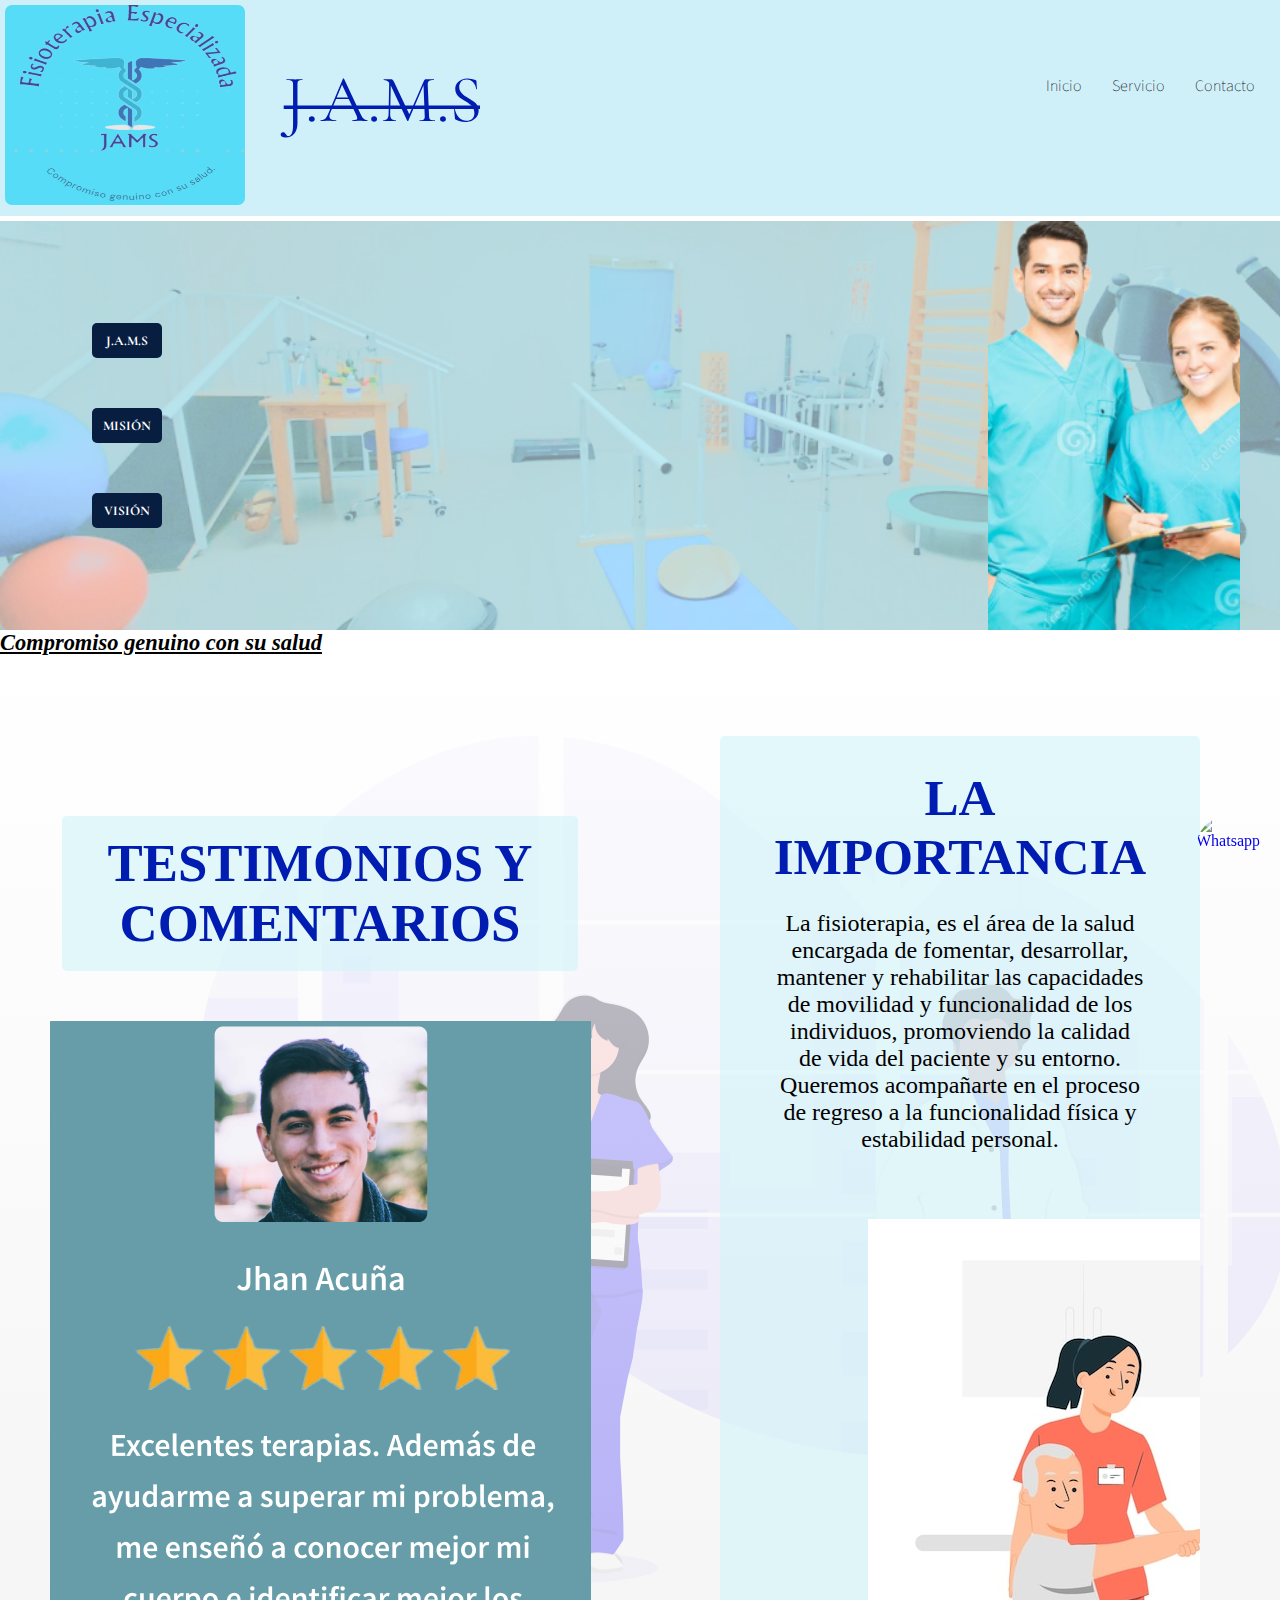
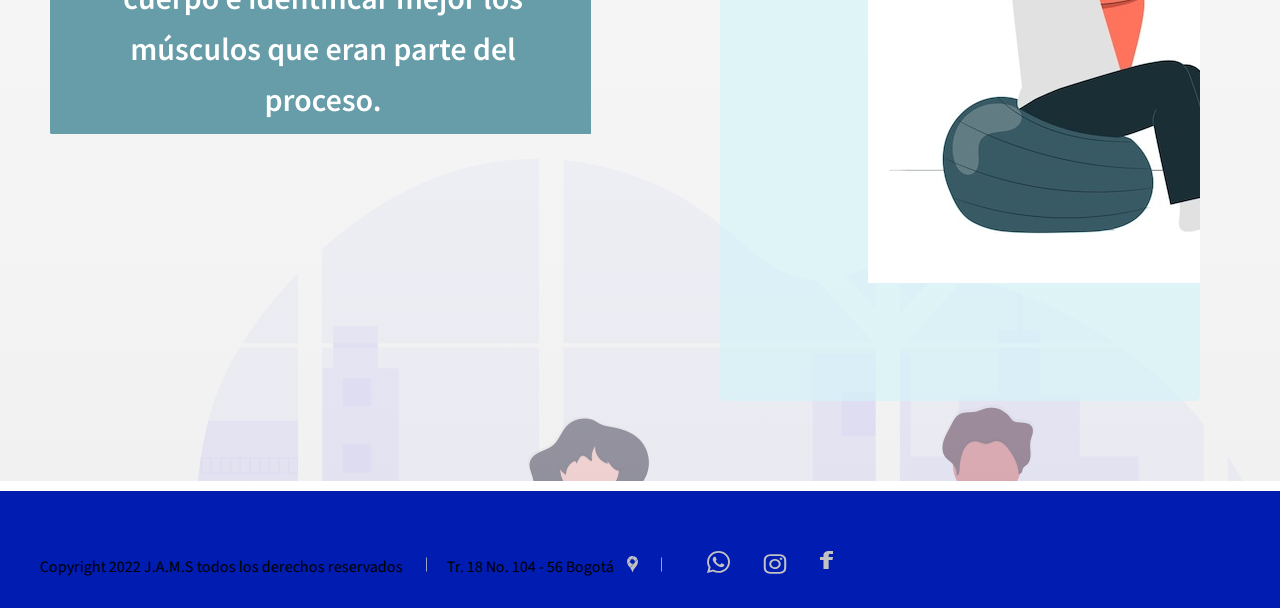
==== grupo7/proyectoG7/index.html @ 1fe8e64b "introduzco codigo de pagina principal" ====
<!DOCTYPE html>
<html lang="es">
<head>
    <meta charset="UTF-8">
    <meta http-equiv="X-UA-Compatible" content="IE=edge">
    <meta name="viewport" content="width=device-width, initial-scale=1.0">
    <title>J.A.M.S - PROYECTO KUEPA</title>
    <link rel="stylesheet" href="styles.css">
    <link rel="shortcut icon" href="./images/FAVICON.png" type="image/x-icon">
    <link href="https://fonts.googleapis.com/css2?family=Source+Sans+Pro:wght@300&display=swap" rel="stylesheet">
    <link rel="preconnect" href="https://fonts.gstatic.com" crossorigin>
    <link href="https://fonts.googleapis.com/css2?family=Cormorant+Garamond&display=swap" rel="stylesheet">
    <script src="https://kit.fontawesome.com/e00f0af480.js" crossorigin="anonymous"></script> <!--LINK DE ICONOS CARRUSEL-->
</head>
<body>
    <header>
        <div class="header__contenido--elementos">
            <a href="./index.html"> <img class="header--imagenLogo" src="./images/logo.png" alt="Logo de FIJAM"></a>
            <img class="header--imageniniciales" src="./images/J.A.M.S.svg" alt="Letras de logo FIJAM">
            <nav class="header__nav--enlaces">
                <a href="./index.html">Inicio</a>
                <a href="./servicios.html">Servicio</a>
                <a href="./contacto.html">Contacto</a>
            </nav>  
        </div>
    </header>
    <main>
        <section class="main__section1--contenedor">
            <div class="main__section1--botones" >
                <input type="submit" value="J.A.M.S" class="main--botones" onclick="mostrarTextofijam()">
                <input type="submit" value="MISIÓN" class="main--botones" onclick="mostrarTextoMision()">
                <input type="submit" value="VISIÓN" class="main--botones" onclick="mostrarTextoVision()">
            </div>
            <div class="main__section1--textos">
                <h2 id="fijam--fijam" style="display:none;">QUIÉNES SOMOS</h2>
                <p id="fijam" style="display:none">
                    Somos una entidad privada, legalmente constituida teniendo como finalidad prestar servicios de fisioterapia especializada. Buscamos con nuestra labor aportar en la recuperación física de nuestros pacientes, ofreciendo servicios profesionales de alta calidad,  garantizando un trato humano, respetando los valores, creencias del paciente y la de sus familiares.
                </p>
                <h2 id="fijam--mision" style="display:none;">MISIÓN</h2>
                <p id="mision" style="display:none">
                    Brindar nuestros servicios  de fisioterapia con excelencia, siendo innovadores y comprometidos. Nuestro equipo de trabajo cuenta con una sólida formación científica, enfocada en la disciplina, la ética y el compromiso  social,  en aras de aportar al mejoramiento de la calidad de vida de los pacientes y sus familias.    
                </p>
                <h2 id="fijam--vision" style="display:none;">VISIÓN</h2>
                <p id="vision" style="display:none">
                    Ser reconocidos como la entidad líder en la prestación de servicios especializados en Fisioterapia en la ciudad de Bogotá para el año 2027, caracterizandonos por la empatía y dedicación con nuestros pacientes, haciendo agradable y productiva su estancia en nuestras instalaciones.
                </p>
            </div>

            <script src="./script.js">
            </script>

            <div class="main__section1--imagenDoctores">
                <img src="./images/FOTOGRAFIAMEDICOS.png" alt="Fotografia de medicos JAMS">
            </div>        
        </section>
        <section class="main__section2--contenedor">
            <div class="main--titulo">
                <h3>Compromiso genuino con su salud</h3>
            </div>
            <div class="grid">
                <section id="carrusel">
                    <div class="container1">
                        <div class="Titulocarrusel">
                            <h2>TESTIMONIOS Y COMENTARIOS</h2>
                        </div>
                        <div id="ContenCarrusel">
                            <div class="Carrusel" id="Carrusel1">
                                <div class="tarjetaCarrusel" id="Tarjeta1">
                                    <img src="./images/captura-jhan.png" alt="Referencia1">
                                </div>
        
                                <div class="flechasCarrusel">
                                    <a href="#Carrusel4">
                                        <i class="fa-solid fa-circle-arrow-left"></i>
                                        <!--es la flecha izquierda-->
                                    </a>
                                    
                                    <a href="#Carrusel2">
                                        <i class="fa-solid fa-circle-arrow-right"></i> <!--es la flecha derecha-->
                                    </a>
                                </div>
                            </div>
        
                            <div class="Carrusel" id="Carrusel2">
                                <div class="tarjetaCarrusel" id="Tarjeta2">
                                    <img src="./images/captura-robert.png" alt="Referencia2">
                                </div>
        
                                <div class="flechasCarrusel">
                                    <a href="#Carrusel1">
                                        <i class="fa-solid fa-circle-arrow-left"></i>
                                        <!--es la flecha izquierda-->
                                    </a>
        
                                    <a href="#Carrusel3">
                                        <i class="fa-solid fa-circle-arrow-right"></i> <!--es la flecha derecha-->
                                    </a>
                                </div>
                            </div>
        
                            <div class="Carrusel" id="Carrusel3">
                                <div class="tarjetaCarrusel" id="Tarjeta3">
                                    <img src="./images/captura-cody.png" alt="Referencia3">
                                </div>
        
                                <div class="flechasCarrusel">
                                    <a href="#Carrusel2">
                                        <i class="fa-solid fa-circle-arrow-left"></i>
                                        <!--es la flecha izquierda-->
                                    </a>
        
                                    <a href="#Carrusel4">
                                        <i class="fa-solid fa-circle-arrow-right"></i> <!--es la flecha derecha-->
                                    </a>
                                </div>
                            </div>
        
                            <div class="Carrusel" id="Carrusel4">
                                <div class="tarjetaCarrusel" id="Tarjeta4">
                                    <img src="./images/captura-mia.png" alt="Referencia4">
                                </div>
        
                                <div class="flechasCarrusel">
                                    <a href="#Carrusel3">
                                        <i class="fa-solid fa-circle-arrow-left"></i>
                                        <!--es la flecha izquierda-->
                                    </a>
                                    
                                    <a href="#Carrusel1">
                                        <i class="fa-solid fa-circle-arrow-right"></i> <!--es la flecha derecha-->
                                    </a>
                                </div>
                            </div>
                        </div>
                    </div>    
                </section>    
        
                <section id="Importancia">
                    <div class="Container2">
                        <div class="Rcontainer2">
                            <h2>LA IMPORTANCIA </h2>
                            <p>La fisioterapia, es el área de la salud encargada de fomentar, desarrollar,  mantener y rehabilitar las capacidades de movilidad y funcionalidad de los individuos, promoviendo la calidad de vida del paciente y su entorno. Queremos acompañarte en el proceso de regreso a la funcionalidad física y estabilidad personal. </p>
                        </div>
        
                        <div class="imagenimportancia">
                                <img src="./images/ilustracion-concepto-ejercicio-fisioterapia_114360-8921.jpg" alt="">
                        </div>
                    </div>
                </section>
        
            </div>         
        </section>
    </main>

    <footer>
        <div class="footer--especificaciones">
           
            <p>Copyright 2022 J.A.M.S todos los derechos reservados 
                <span>
                    <img class="footer__especificaciones--separador" src="./images/_.svg" alt="">
                </span>
            </p> 

            <p>Tr. 18 No. 104 - 56 Bogotá 
                <span>
                    <img class="icono-ubicacion" src="./images/ubicacion.svg" alt="icono ubicación">
                </span> 
                <i>
                    <img class="footer__especificaciones--separador" src="./images/_.svg" alt="">
                </i>
            </p>

            <div class="footer__contenedor--redessociales">
                <a href="#"><img class="icono--whatsapp" src="./images/whatsapp.svg" alt="logo-whatsApp"></a>
                <a href="#"><img class="facebook-instagram" src="./images/carbon_logo-instagram.svg" alt="Logo instagram"></a>
                <a href="#"><img class="facebook-instagram" src="./images/facebook.svg" alt="Logo facebook"></a>
            </div>
        </div>
    </footer>
    <a href="https://wa.me/573007347398?text=Hola!%20Estoy%20interesado%20en%20tu%20servicio" target="_blank" ><img class="btn-whatsapp" src="https://clientes.dongee.com/whatsapp.png" width="64" height="64" alt="Whatsapp"> </a>
</body>
</html>
---- grupo7/proyectoG7/styles.css ----
* {
  margin: 0%;
  padding: 0%;
  box-sizing: border-box;
}
body {
  width: 100%;
}
main {
  margin-top: 5px;
}

/*Fuentes ya esta importada solo es que usen lo siguiente en el 
elemento que debe llevar la fuente 
font-family: 'Source Sans Pro', sans-serif; para parrafos;
font-family: 'Cormorant Garamond', serif; para titulos
/* HEADER INICIO */
header {
  width: 100%;
  background-color: #cfeff9;
  font-family: "Source Sans Pro", sans-serif;
}
.header__contenido--elementos {
  display: flex;
  flex-direction: column;
  align-items: center;
}
.header--imagenLogo {
  width: 240px;
  max-width: 240px; /*El elemento crecera hasta un maximo de 240px*/
  min-width: 240px; /*El elemento no disminuira hasta un minimo de 240px*/
  height: 200px;
  margin: 5px;
  border-radius: 7px;
}
.header--imageniniciales {
  width: 200px;
  height: 120px;
  object-fit: contain; /*mejora la resulución de la imagen*/
}
.header__nav--enlaces {
  display: flex;
  flex-direction: column;
  margin-bottom: 15px;
  margin-top: -30px;
  text-align: center;
}
.header__nav--enlaces a {
  color: black;
  font-weight: 100;
  text-decoration: none;
  font-size: 16px;
  padding: 5px;
  margin-right: 20px;
}
.header__nav--enlaces a:hover {
  text-decoration: underline;
  color: orange;
}

/* HEADER FINAL */

/* MAIN INICIO */
.main__section1--contenedor {
  display: flex;
  flex-direction: column;
  width: 100%;
  justify-content: space-evenly;
  align-content: center;
  background-image: url(./images/Rectangle\ 22.png);
  background-repeat: no-repeat;
  background-size: cover;
}
.main__section1--botones {
  display: flex;
  flex-direction: row;
  margin: 0 auto;
}
.main--botones {
  margin: 25px 15px;
  width: 70px;
  height: 35px;
  display: flex;
  padding: 10px;
  border: none;
  border-radius: 5px;
  background-color: #081e41;
  color: white;
  font-weight: bold;
  transition: all 1s;
  font-family: "Cormorant Garamond", serif;
}
.main--botones:hover {
  background-color: #55dcf7;
}
.main__section1--imagenDoctores {
  max-width: 300px;
  display: flex;
  justify-content: center;
  margin-right: 40px;
  overflow: hidden; /*hace que el elemento no tenga border que puedan generar scrool*/
}
.main__section1--textos {
  width: 80%;
  text-align: justify;
  margin: 0 auto;
  font-size: 18px;
  font-family: "Source Sans Pro", sans-serif;
}
#fijam--fijam, #fijam--mision, #fijam--vision{
  text-align: center;
  font-size: 1.5rem;
  color: #001CB1;
  margin-bottom: 10px;
  font-family: 'Cormorant Garamond', serif;
}
.btn-whatsapp {
  display: block !important;
  position: fixed;
  z-index: 9999999;
  bottom: 20px;
  right: 20px;
  cursor: pointer;
  border-radius:100px !important;
  }

.main--titulo{
  font-style: italic;
  font-size: 1.2em;
  text-decoration: underline;
}

/* CARRUSEL INICIO */

.grid{
  display: grid;
  grid-template-columns: 50% 50%;
  background-image: linear-gradient(
      0deg,
      rgba(227, 227, 227, 0.5),
      rgba(255, 255, 255, 0.693)
  ) 
  ,url(./images/undraw_doctors_hwty.png);
  
}

#carrusel .container1{
  text-align: center;
  padding: 150px 12px;
}

.Titulocarrusel{
  background-color: rgba(210, 243, 249, 0.622);
  font-size: 2.2em;
  color: rgb(0, 28, 177);
  padding: 0.5em;
  border-radius: 5px;
  margin: 10px 50px 50px;
}

#ContenCarrusel{
  height: 720px;
  align-items: center;
  overflow: hidden;  /* esto es para que los demas elementos se coloquen debajo del elemento padre*/
}


.Carrusel{
  height: 100%;
  position: relative;
}

.tarjetaCarrusel{
  height: 100%;
}

.flechasCarrusel{
  background-color: rgb(110, 110, 163 0.5);
  position: absolute;
  top: 0%;
  height: 100%;
  width: 100%;
  display: flex;
  align-items: center;
  justify-content: space-between;
  padding: 5px;
}

a{
  text-decoration: none;
}

i{
  color: rgb(0, 118, 125);

}

.imagenes__carrucel{
    width: 270px;
    height: 512px;
}
#Importancia{
  background-color: rgba(210, 243, 249, 0.622);
  text-align: center;
  margin: 80px 80px;
  overflow: hidden;
  border-radius: 5px;
}

#Importancia .Container2{ 
  padding: 2em 2em;
}

#Importancia h2{
  margin-top: 0%;
  font-size: 3.2em;
  color: rgb(0, 28, 177);
}

#Importancia p{
  margin: 0%;
  text-align: center;
  padding: 1em;
  font-size: 1.5em;
}

#Importancia .imagenimportancia img{
  padding: 2em 1em;
  margin: 10px 100px 50px 100px;
  align-content: center;
}


/* CARRUSEL FINAL */


/* FOOTER INICIO */
footer {
  background-color: #001cb1;
  width: 100%;
  display: flex;
  flex-direction: column;
  text-align: center;
  margin-top: 10px;
  font-family: "Source Sans Pro", sans-serif;
}
.footer__especificaciones--separador {
  margin-left: 15px;
}
.icono-ubicacion {
  margin-left: 10px;
}
.icono--whatsapp {
  margin-right: 8px;
  margin-top: 3px;
}
.footer--especificaciones p {
  margin-top: 10px;
}
.footer__contenedor--redessociales {
  margin: 10px;
}
.footer__contenedor--redessociales img {
  margin: 15px;
}
.footer__contenedor--redessociales img:hover {
  transform: scale(1.2);
}
/* FOOTER FINAL */

/* INICIO ESTILOS PAGINA DE SERVICIOS*/
.contenedor__ser {
   overflow: hidden;
}
.contenedor__ser--titulo {
  width: 35%;
  max-width: 150px;
  background-color: #4154b4;
  color: #fffeff;
  font-family: "Cormorant Garamond", serif;
  font-size: 1rem;
  text-align: center;
  padding: 0.5rem;
  margin: 20px auto 0;
  border-radius: 5px;
}
.contenedor__ser--imgtitulo {
  position: absolute;
  margin: -5% -1%;
}
.contenedor__ser--img {
  width: 100%;
  display: flex;
  flex-direction: column; 
  margin-top: 30px; 
}
.imagen--servicios {
  width: 70%;
  max-width: 250px;
  padding: 0.5rem;
  border-radius: 20px;
  margin: 0 auto;
}
.contenedor__ser--separador{
  width: 90%;
  height: 5px;
  display: block;
  margin: 10px auto;
}
.contenedor__ser--inf {
  background-image: url(images/serlista.jpg);
  background-repeat: no-repeat;
  background-size: cover;
  width: 95%;
  margin: 0 auto;
  display: flex;
  flex-direction: column;
  border-radius: 8px;
}
.contenedor__ser--informacion{
  font-family: 'Source Sans Pro', sans-serif;
  margin: 5px 0 10px 20px;
  font-size: 1rem;
  line-height: 25px;
}

/* FIN ESTILOS PAGINA DE SERVICIOS*/

/* INICIO ESTILOS RESPONSIVIDAD*/


@media screen and (min-width: 620px) {
  .header__contenido--elementos {
    display: flex;
    flex-direction: row;
  }
  .header--imageniniciales {
    display: flex;
    margin-left: 30px;
    justify-content: flex-start;
  }
  .header__nav--enlaces {
    display: flex;
    flex-direction: row;
    margin-left: auto;
  }
  .contenedor__ser--img {
    display: flex;
    flex-direction: row;
    flex-wrap: nowrap;
    justify-content:space-evenly;
    gap: 10px;
  }
  .contenedor__ser--inf{
   display: flex;
   flex-direction: row;
    
  }
  .contenedor__ser--informacion{
    margin: 30px;
  }

}

@media screen and (min-width: 900px) {
  .main__section1--contenedor {
    display: flex;
    flex-direction: row;
    justify-content: space-around;
  }
  .main__section1--botones {
    display: flex;
    flex-direction: column;
    margin: 6%;
  }
  .main__section1--textos {
    margin: 10%;
  }
  .contenedor__ser--img {
    display: flex;
    flex-direction: column;
    justify-content:space-evenly;
  }
  .footer--especificaciones {
    display: flex;
    flex-direction: row;
    margin-left: 40px;
    margin-top: 55px;
  }
  .footer__especificaciones--separador {
    margin: 0 20px 0 20px;
  }
  .footer__contenedor--redessociales {
    display: flex;
    justify-content: center;
    margin-top: -10px;
  }
  .contenedor__ser--img{
    display: flex;
    flex-direction: row;
    
  }
  .contenedor__ser--inf{
    display: flex;
    flex-direction: row;
    justify-content: space-between;
    
  } 
  .contenedor__ser--informacion{
    margin: 30 auto;
  }
 
  
}
/*FINAL ESTILOS RESPONSIVIDAD*/
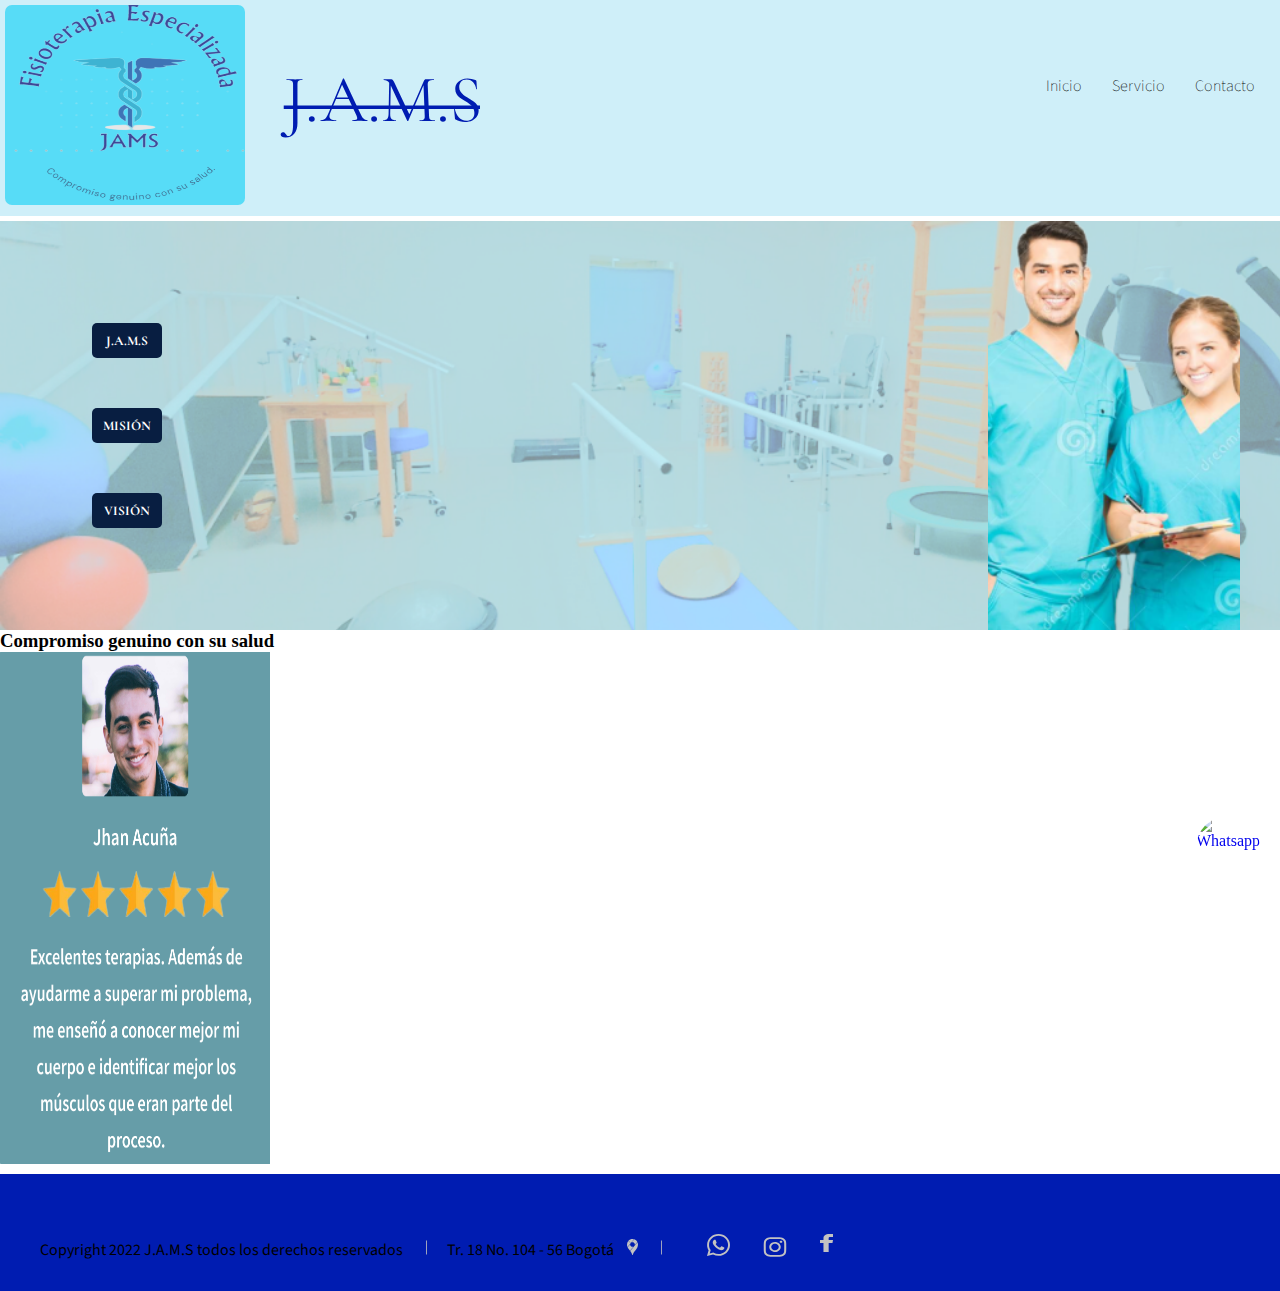
==== commit 35f3ca29: "Actualizar ramas" ====
--- a/grupo7/proyectoG7/index.html
+++ b/grupo7/proyectoG7/index.html
@@ -10,7 +10,6 @@
     <link href="https://fonts.googleapis.com/css2?family=Source+Sans+Pro:wght@300&display=swap" rel="stylesheet">
     <link rel="preconnect" href="https://fonts.gstatic.com" crossorigin>
     <link href="https://fonts.googleapis.com/css2?family=Cormorant+Garamond&display=swap" rel="stylesheet">
-    <script src="https://kit.fontawesome.com/e00f0af480.js" crossorigin="anonymous"></script> <!--LINK DE ICONOS CARRUSEL-->
 </head>
 <body>
     <header>
@@ -57,101 +56,77 @@
             <div class="main--titulo">
                 <h3>Compromiso genuino con su salud</h3>
             </div>
-            <div class="grid">
-                <section id="carrusel">
-                    <div class="container1">
-                        <div class="Titulocarrusel">
-                            <h2>TESTIMONIOS Y COMENTARIOS</h2>
+            <div class="main__contenedor--comentarios">
+                <div id="ContenCarrusel">
+                    <div class="Carrusel" id="Carrusel1">
+                        <div class="tarjetaCarrusel" id="Tarjeta1">
+                            <img class="imagenes__carrucel" src="./images/captura-jhan.png" alt="Referencia1">
                         </div>
-                        <div id="ContenCarrusel">
-                            <div class="Carrusel" id="Carrusel1">
-                                <div class="tarjetaCarrusel" id="Tarjeta1">
-                                    <img src="./images/captura-jhan.png" alt="Referencia1">
-                                </div>
-        
-                                <div class="flechasCarrusel">
-                                    <a href="#Carrusel4">
-                                        <i class="fa-solid fa-circle-arrow-left"></i>
-                                        <!--es la flecha izquierda-->
-                                    </a>
-                                    
-                                    <a href="#Carrusel2">
-                                        <i class="fa-solid fa-circle-arrow-right"></i> <!--es la flecha derecha-->
-                                    </a>
-                                </div>
-                            </div>
-        
-                            <div class="Carrusel" id="Carrusel2">
-                                <div class="tarjetaCarrusel" id="Tarjeta2">
-                                    <img src="./images/captura-robert.png" alt="Referencia2">
-                                </div>
-        
-                                <div class="flechasCarrusel">
-                                    <a href="#Carrusel1">
-                                        <i class="fa-solid fa-circle-arrow-left"></i>
-                                        <!--es la flecha izquierda-->
-                                    </a>
-        
-                                    <a href="#Carrusel3">
-                                        <i class="fa-solid fa-circle-arrow-right"></i> <!--es la flecha derecha-->
-                                    </a>
-                                </div>
-                            </div>
-        
-                            <div class="Carrusel" id="Carrusel3">
-                                <div class="tarjetaCarrusel" id="Tarjeta3">
-                                    <img src="./images/captura-cody.png" alt="Referencia3">
-                                </div>
-        
-                                <div class="flechasCarrusel">
-                                    <a href="#Carrusel2">
-                                        <i class="fa-solid fa-circle-arrow-left"></i>
-                                        <!--es la flecha izquierda-->
-                                    </a>
-        
-                                    <a href="#Carrusel4">
-                                        <i class="fa-solid fa-circle-arrow-right"></i> <!--es la flecha derecha-->
-                                    </a>
-                                </div>
-                            </div>
-        
-                            <div class="Carrusel" id="Carrusel4">
-                                <div class="tarjetaCarrusel" id="Tarjeta4">
-                                    <img src="./images/captura-mia.png" alt="Referencia4">
-                                </div>
-        
-                                <div class="flechasCarrusel">
-                                    <a href="#Carrusel3">
-                                        <i class="fa-solid fa-circle-arrow-left"></i>
-                                        <!--es la flecha izquierda-->
-                                    </a>
-                                    
-                                    <a href="#Carrusel1">
-                                        <i class="fa-solid fa-circle-arrow-right"></i> <!--es la flecha derecha-->
-                                    </a>
-                                </div>
-                            </div>
-                        </div>
-                    </div>    
-                </section>    
-        
-                <section id="Importancia">
-                    <div class="Container2">
-                        <div class="Rcontainer2">
-                            <h2>LA IMPORTANCIA </h2>
-                            <p>La fisioterapia, es el área de la salud encargada de fomentar, desarrollar,  mantener y rehabilitar las capacidades de movilidad y funcionalidad de los individuos, promoviendo la calidad de vida del paciente y su entorno. Queremos acompañarte en el proceso de regreso a la funcionalidad física y estabilidad personal. </p>
-                        </div>
-        
-                        <div class="imagenimportancia">
-                                <img src="./images/ilustracion-concepto-ejercicio-fisioterapia_114360-8921.jpg" alt="">
+            
+                        <div class="flechasCarrusel">
+                            <a href="#Carrusel4">
+                                <i class="fa-solid fa-circle-arrow-left"></i>
+                                <!--es la flecha izquierda-->
+                            </a>
+
+                            <a href="#Carrusel2">
+                                <i class="fa-solid fa-circle-arrow-right"></i> <!--es la flecha derecha-->
+                            </a>
                         </div>
                     </div>
-                </section>
-        
-            </div>         
+            
+                    <div class="Carrusel" id="Carrusel2">
+                        <div class="tarjetaCarrusel" id="Tarjeta2">
+                            <img class="imagenes__carrucel" src="./images/captura-robert.png" alt="Referencia2">
+                        </div>
+                        <div class="flechasCarrusel">
+                            <a href="#Carrusel1">
+                                <i class="fa-solid fa-circle-arrow-left"></i>
+                                <!--es la flecha izquierda-->
+                            </a>
+                            <a href="#Carrusel3">
+                                <i class="fa-solid fa-circle-arrow-right"></i> <!--es la flecha derecha-->
+                            </a>
+                        </div>
+                    </div>
+                    <div class="Carrusel" id="Carrusel3">
+                        <div class="tarjetaCarrusel" id="Tarjeta3">
+                            <img class="imagenes__carrucel" src="./images/captura-cody.png" alt="Referencia3">
+                        </div>
+                        <div class="flechasCarrusel">
+                            <a href="#Carrusel2">
+                                <i class="fa-solid fa-circle-arrow-left"></i>
+                                <!--es la flecha izquierda-->
+                            </a>
+            
+                            <a href="#Carrusel4">
+                                <i class="fa-solid fa-circle-arrow-right"></i> <!--es la flecha derecha-->
+                            </a>
+                        </div>
+                    </div>
+                    <div class="Carrusel" id="Carrusel4">
+                        <div class="tarjetaCarrusel" id="Tarjeta4">
+                            <img class="imagenes__carrucel" src="./images/captura-mia.png" alt="Referencia4">
+                        </div>
+                        <div class="flechasCarrusel">
+                            <a href="#Carrusel3">
+                                <i class="fa-solid fa-circle-arrow-left"></i>
+                                <!--es la flecha izquierda-->
+                            </a>
+                            <a href="#Carrusel1">
+                                <i class="fa-solid fa-circle-arrow-right"></i> <!--es la flecha derecha-->
+                            </a>
+                        </div>
+                    </div>
+                </div>    
+            
+                <!--CARRUSEL FINAL-->
+            </div>
+            <div class="main__contenedor--importancia">
+            </div>
         </section>
     </main>
-
+    <!--CARRUSEL INICIO-->
     <footer>
         <div class="footer--especificaciones">
            
--- a/grupo7/proyectoG7/styles.css
+++ b/grupo7/proyectoG7/styles.css
@@ -1,6 +1,6 @@
 * {
-  margin: 0%;
-  padding: 0%;
+  margin: 0;
+  padding: 0;
   box-sizing: border-box;
 }
 body {
@@ -124,42 +124,10 @@
   border-radius:100px !important;
   }
 
-.main--titulo{
-  font-style: italic;
-  font-size: 1.2em;
-  text-decoration: underline;
-}
 
 /* CARRUSEL INICIO */
-
-.grid{
-  display: grid;
-  grid-template-columns: 50% 50%;
-  background-image: linear-gradient(
-      0deg,
-      rgba(227, 227, 227, 0.5),
-      rgba(255, 255, 255, 0.693)
-  ) 
-  ,url(./images/undraw_doctors_hwty.png);
-  
-}
-
-#carrusel .container1{
-  text-align: center;
-  padding: 150px 12px;
-}
-
-.Titulocarrusel{
-  background-color: rgba(210, 243, 249, 0.622);
-  font-size: 2.2em;
-  color: rgb(0, 28, 177);
-  padding: 0.5em;
-  border-radius: 5px;
-  margin: 10px 50px 50px;
-}
-
 #ContenCarrusel{
-  height: 720px;
+  height: 512px;
   align-items: center;
   overflow: hidden;  /* esto es para que los demas elementos se coloquen debajo del elemento padre*/
 }
@@ -199,37 +167,6 @@
     width: 270px;
     height: 512px;
 }
-#Importancia{
-  background-color: rgba(210, 243, 249, 0.622);
-  text-align: center;
-  margin: 80px 80px;
-  overflow: hidden;
-  border-radius: 5px;
-}
-
-#Importancia .Container2{ 
-  padding: 2em 2em;
-}
-
-#Importancia h2{
-  margin-top: 0%;
-  font-size: 3.2em;
-  color: rgb(0, 28, 177);
-}
-
-#Importancia p{
-  margin: 0%;
-  text-align: center;
-  padding: 1em;
-  font-size: 1.5em;
-}
-
-#Importancia .imagenimportancia img{
-  padding: 2em 1em;
-  margin: 10px 100px 50px 100px;
-  align-content: center;
-}
-
 
 /* CARRUSEL FINAL */
 
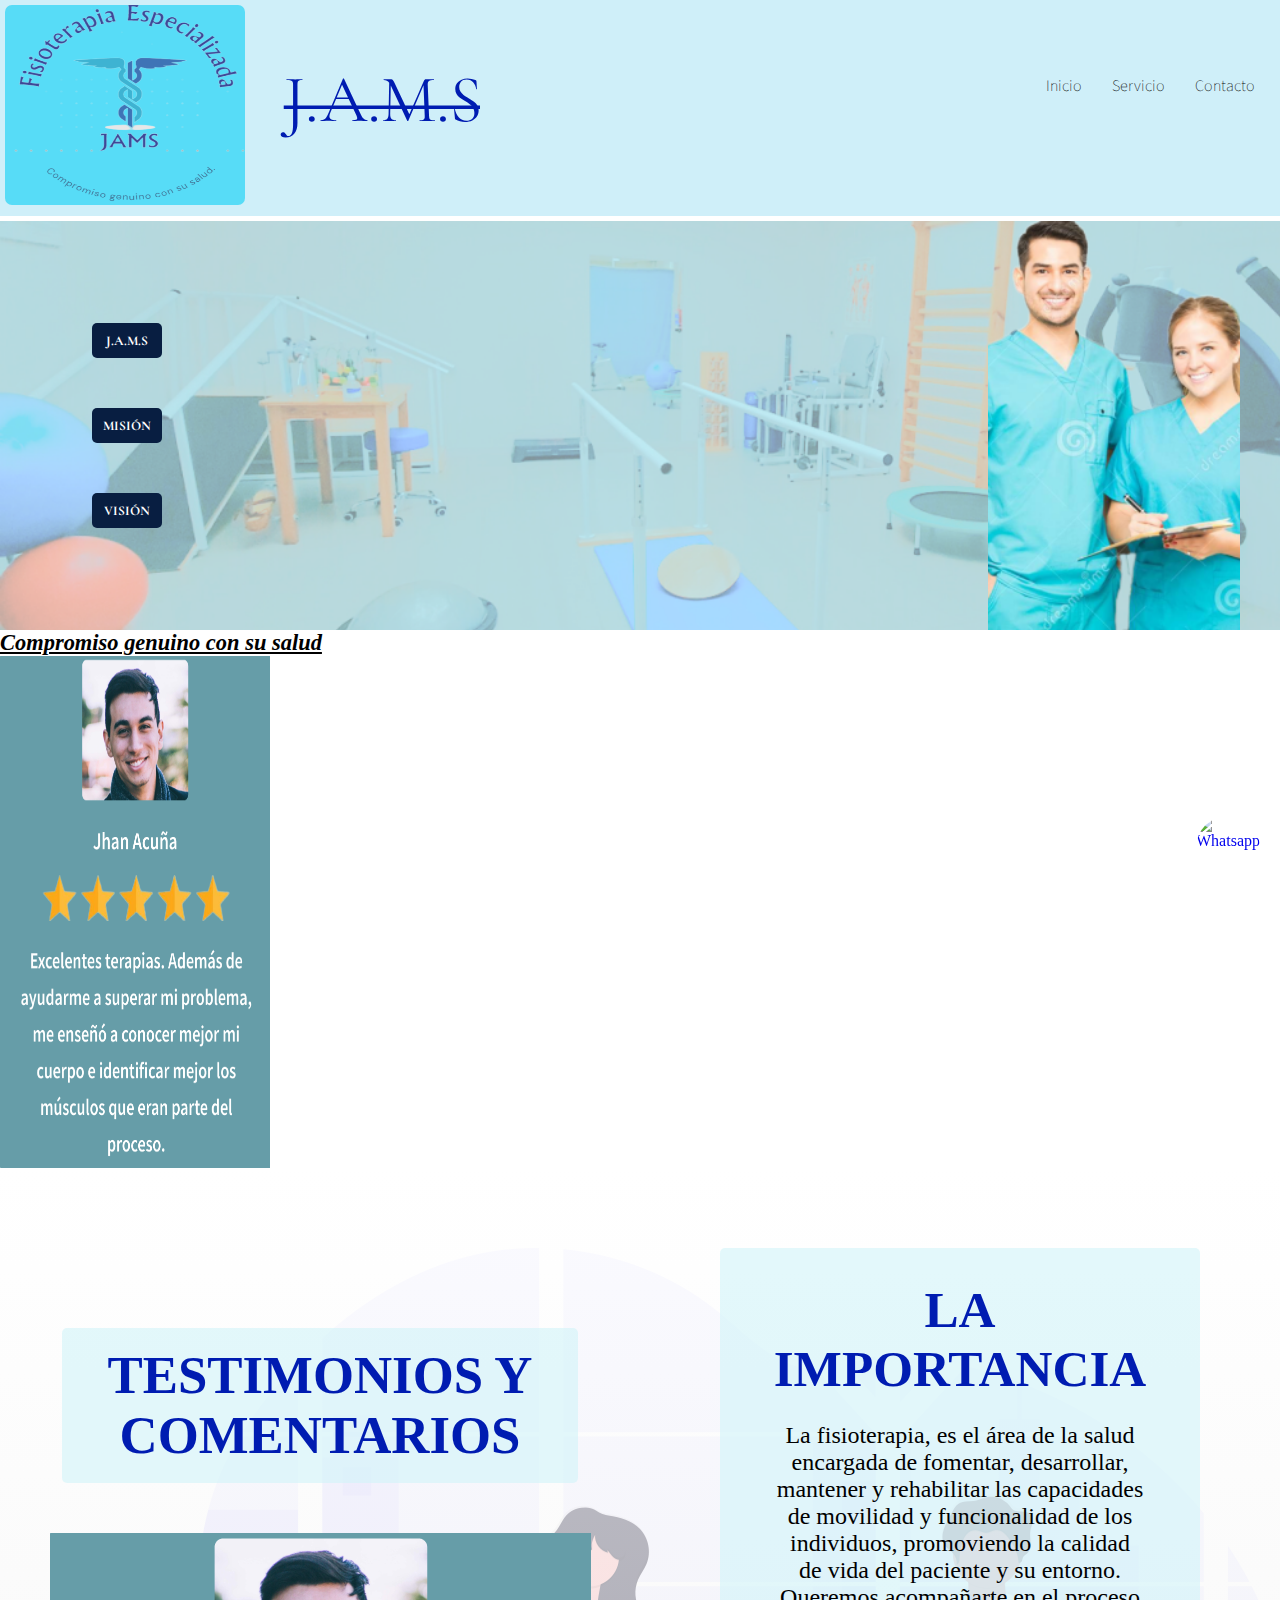
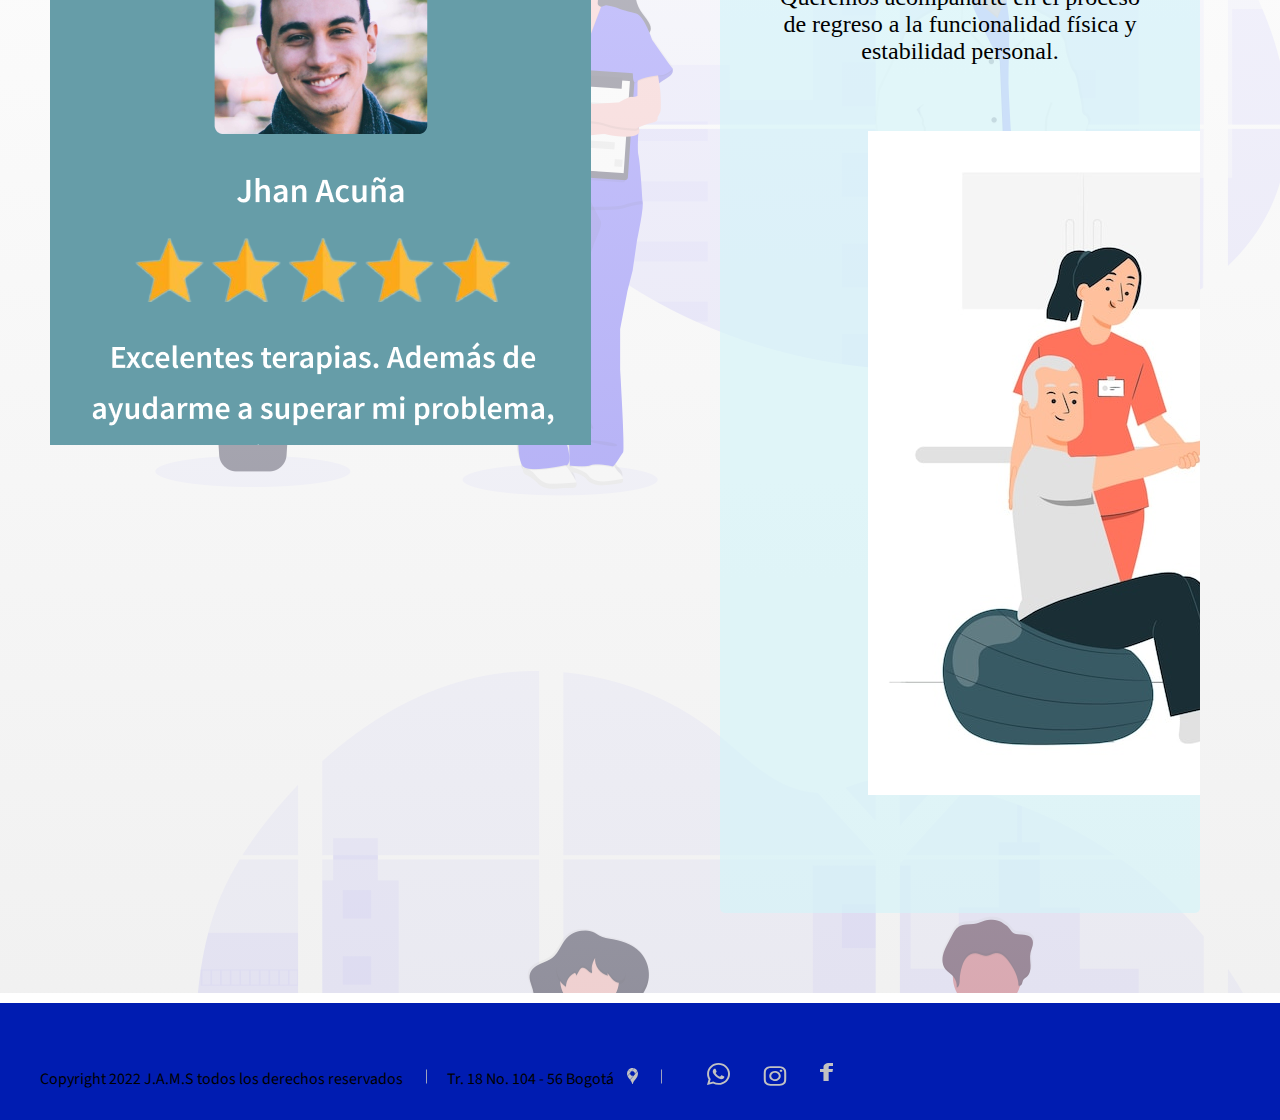
==== commit 4a6737e4: "Merge branch 'ramaAlejo' of https://github.com/jcacunainge/grupo-7-FIJAM into ramaJhan" ====
--- a/grupo7/proyectoG7/index.html
+++ b/grupo7/proyectoG7/index.html
@@ -10,6 +10,7 @@
     <link href="https://fonts.googleapis.com/css2?family=Source+Sans+Pro:wght@300&display=swap" rel="stylesheet">
     <link rel="preconnect" href="https://fonts.gstatic.com" crossorigin>
     <link href="https://fonts.googleapis.com/css2?family=Cormorant+Garamond&display=swap" rel="stylesheet">
+    <script src="https://kit.fontawesome.com/e00f0af480.js" crossorigin="anonymous"></script> <!--LINK DE ICONOS CARRUSEL-->
 </head>
 <body>
     <header>
@@ -127,6 +128,101 @@
         </section>
     </main>
     <!--CARRUSEL INICIO-->
+            <div class="grid">
+                <section id="carrusel">
+                    <div class="container1">
+                        <div class="Titulocarrusel">
+                            <h2>TESTIMONIOS Y COMENTARIOS</h2>
+                        </div>
+                        <div id="ContenCarrusel">
+                            <div class="Carrusel" id="Carrusel1">
+                                <div class="tarjetaCarrusel" id="Tarjeta1">
+                                    <img src="./images/captura-jhan.png" alt="Referencia1">
+                                </div>
+        
+                                <div class="flechasCarrusel">
+                                    <a href="#Carrusel4">
+                                        <i class="fa-solid fa-circle-arrow-left"></i>
+                                        <!--es la flecha izquierda-->
+                                    </a>
+                                    
+                                    <a href="#Carrusel2">
+                                        <i class="fa-solid fa-circle-arrow-right"></i> <!--es la flecha derecha-->
+                                    </a>
+                                </div>
+                            </div>
+        
+                            <div class="Carrusel" id="Carrusel2">
+                                <div class="tarjetaCarrusel" id="Tarjeta2">
+                                    <img src="./images/captura-robert.png" alt="Referencia2">
+                                </div>
+        
+                                <div class="flechasCarrusel">
+                                    <a href="#Carrusel1">
+                                        <i class="fa-solid fa-circle-arrow-left"></i>
+                                        <!--es la flecha izquierda-->
+                                    </a>
+        
+                                    <a href="#Carrusel3">
+                                        <i class="fa-solid fa-circle-arrow-right"></i> <!--es la flecha derecha-->
+                                    </a>
+                                </div>
+                            </div>
+        
+                            <div class="Carrusel" id="Carrusel3">
+                                <div class="tarjetaCarrusel" id="Tarjeta3">
+                                    <img src="./images/captura-cody.png" alt="Referencia3">
+                                </div>
+        
+                                <div class="flechasCarrusel">
+                                    <a href="#Carrusel2">
+                                        <i class="fa-solid fa-circle-arrow-left"></i>
+                                        <!--es la flecha izquierda-->
+                                    </a>
+        
+                                    <a href="#Carrusel4">
+                                        <i class="fa-solid fa-circle-arrow-right"></i> <!--es la flecha derecha-->
+                                    </a>
+                                </div>
+                            </div>
+        
+                            <div class="Carrusel" id="Carrusel4">
+                                <div class="tarjetaCarrusel" id="Tarjeta4">
+                                    <img src="./images/captura-mia.png" alt="Referencia4">
+                                </div>
+        
+                                <div class="flechasCarrusel">
+                                    <a href="#Carrusel3">
+                                        <i class="fa-solid fa-circle-arrow-left"></i>
+                                        <!--es la flecha izquierda-->
+                                    </a>
+                                    
+                                    <a href="#Carrusel1">
+                                        <i class="fa-solid fa-circle-arrow-right"></i> <!--es la flecha derecha-->
+                                    </a>
+                                </div>
+                            </div>
+                        </div>
+                    </div>    
+                </section>    
+        
+                <section id="Importancia">
+                    <div class="Container2">
+                        <div class="Rcontainer2">
+                            <h2>LA IMPORTANCIA </h2>
+                            <p>La fisioterapia, es el área de la salud encargada de fomentar, desarrollar,  mantener y rehabilitar las capacidades de movilidad y funcionalidad de los individuos, promoviendo la calidad de vida del paciente y su entorno. Queremos acompañarte en el proceso de regreso a la funcionalidad física y estabilidad personal. </p>
+                        </div>
+        
+                        <div class="imagenimportancia">
+                                <img src="./images/ilustracion-concepto-ejercicio-fisioterapia_114360-8921.jpg" alt="">
+                        </div>
+                    </div>
+                </section>
+        
+            </div>         
+        </section>
+    </main>
+
     <footer>
         <div class="footer--especificaciones">
            
--- a/grupo7/proyectoG7/styles.css
+++ b/grupo7/proyectoG7/styles.css
@@ -1,6 +1,6 @@
 * {
-  margin: 0;
-  padding: 0;
+  margin: 0%;
+  padding: 0%;
   box-sizing: border-box;
 }
 body {
@@ -124,6 +124,115 @@
   border-radius:100px !important;
   }
 
+.main--titulo{
+  font-style: italic;
+  font-size: 1.2em;
+  text-decoration: underline;
+}
+
+/* CARRUSEL INICIO */
+
+.grid{
+  display: grid;
+  grid-template-columns: 50% 50%;
+  background-image: linear-gradient(
+      0deg,
+      rgba(227, 227, 227, 0.5),
+      rgba(255, 255, 255, 0.693)
+  ) 
+  ,url(./images/undraw_doctors_hwty.png);
+  
+}
+
+#carrusel .container1{
+  text-align: center;
+  padding: 150px 12px;
+}
+
+.Titulocarrusel{
+  background-color: rgba(210, 243, 249, 0.622);
+  font-size: 2.2em;
+  color: rgb(0, 28, 177);
+  padding: 0.5em;
+  border-radius: 5px;
+  margin: 10px 50px 50px;
+}
+
+#ContenCarrusel{
+  height: 720px;
+  align-items: center;
+  overflow: hidden;  /* esto es para que los demas elementos se coloquen debajo del elemento padre*/
+}
+
+
+.Carrusel{
+  height: 100%;
+  position: relative;
+}
+
+.tarjetaCarrusel{
+  height: 100%;
+}
+
+.flechasCarrusel{
+  background-color: rgb(110, 110, 163 0.5);
+  position: absolute;
+  top: 0%;
+  height: 100%;
+  width: 100%;
+  display: flex;
+  align-items: center;
+  justify-content: space-between;
+  padding: 5px;
+}
+
+a{
+  text-decoration: none;
+}
+
+i{
+  color: rgb(0, 118, 125);
+
+}
+
+.imagenes__carrucel{
+    width: 270px;
+    height: 512px;
+}
+#Importancia{
+  background-color: rgba(210, 243, 249, 0.622);
+  text-align: center;
+  margin: 80px 80px;
+  overflow: hidden;
+  border-radius: 5px;
+}
+
+#Importancia .Container2{ 
+  padding: 2em 2em;
+}
+
+#Importancia h2{
+  margin-top: 0%;
+  font-size: 3.2em;
+  color: rgb(0, 28, 177);
+}
+
+#Importancia p{
+  margin: 0%;
+  text-align: center;
+  padding: 1em;
+  font-size: 1.5em;
+}
+
+#Importancia .imagenimportancia img{
+  padding: 2em 1em;
+  margin: 10px 100px 50px 100px;
+  align-content: center;
+}
+
+
+/* CARRUSEL FINAL */
+
 
 /* CARRUSEL INICIO */
 #ContenCarrusel{
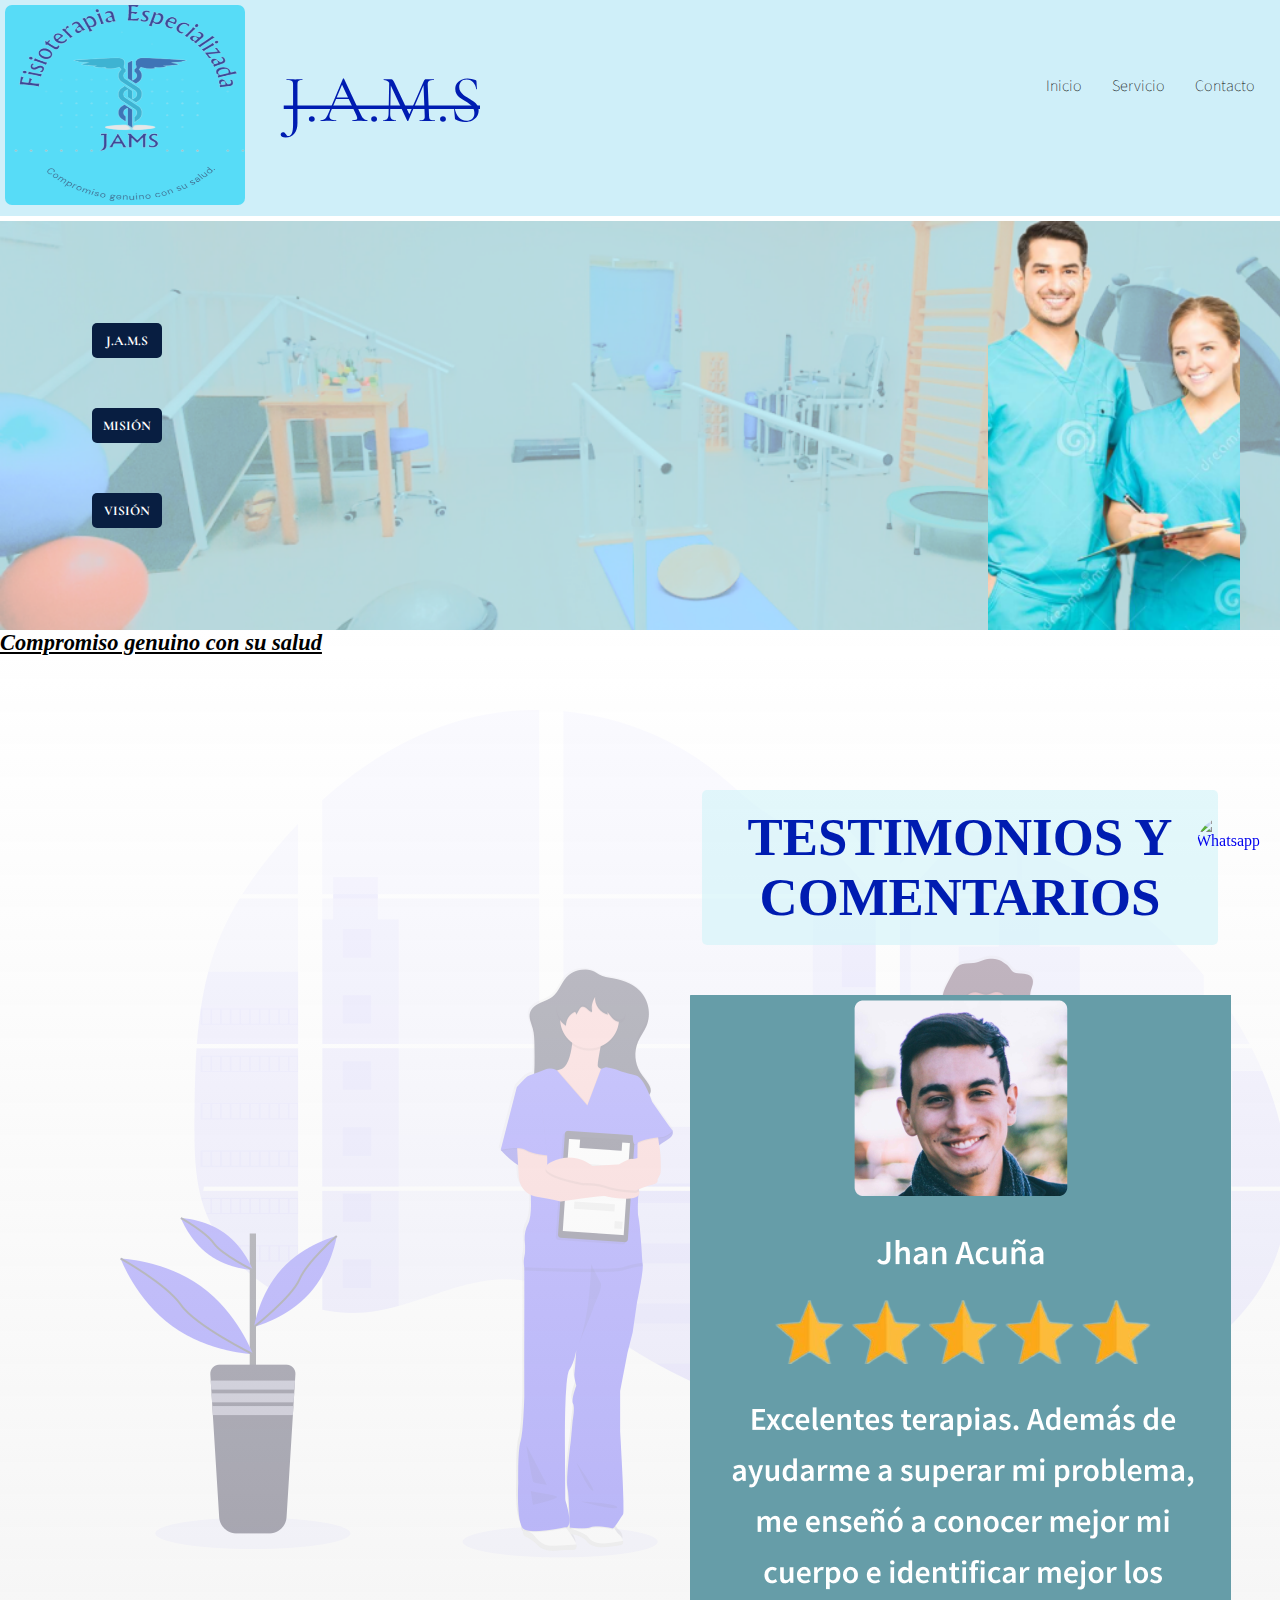
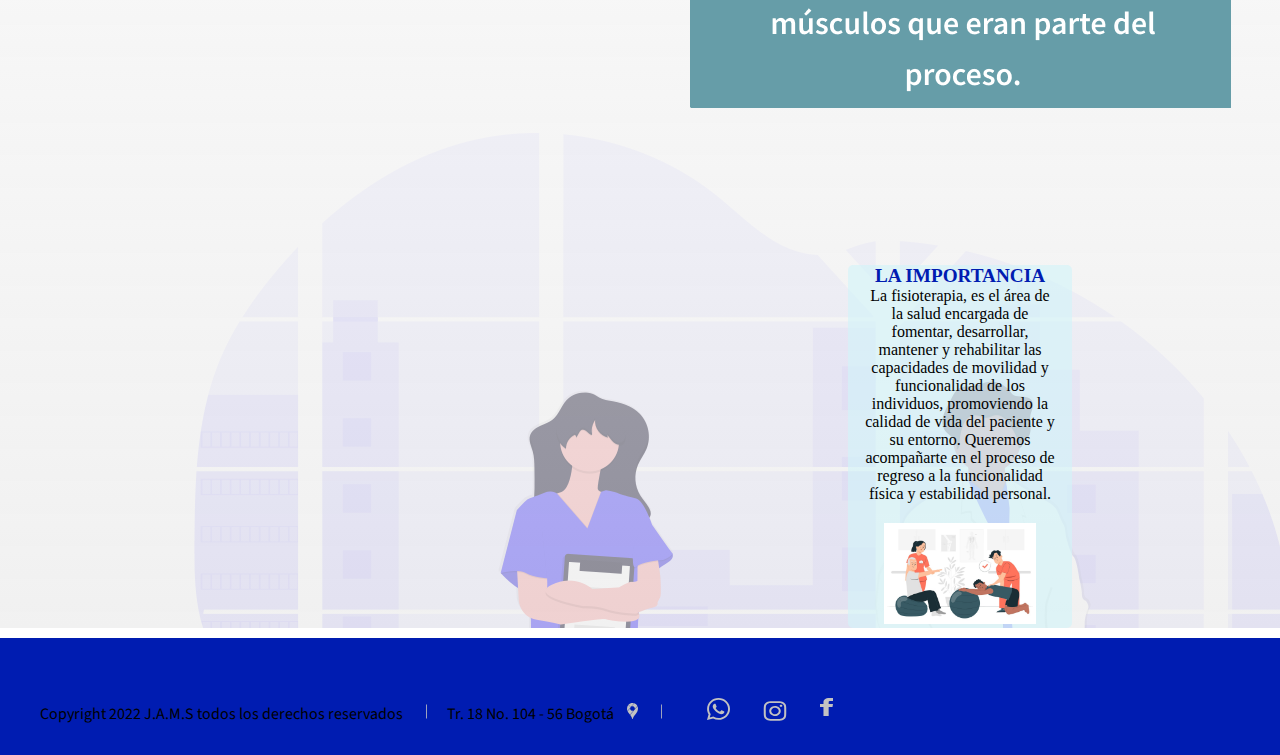
==== commit 744aedff: "actualizar ramas" ====
--- a/grupo7/proyectoG7/index.html
+++ b/grupo7/proyectoG7/index.html
@@ -58,77 +58,8 @@
                 <h3>Compromiso genuino con su salud</h3>
             </div>
             <div class="main__contenedor--comentarios">
-                <div id="ContenCarrusel">
-                    <div class="Carrusel" id="Carrusel1">
-                        <div class="tarjetaCarrusel" id="Tarjeta1">
-                            <img class="imagenes__carrucel" src="./images/captura-jhan.png" alt="Referencia1">
-                        </div>
-            
-                        <div class="flechasCarrusel">
-                            <a href="#Carrusel4">
-                                <i class="fa-solid fa-circle-arrow-left"></i>
-                                <!--es la flecha izquierda-->
-                            </a>
-
-                            <a href="#Carrusel2">
-                                <i class="fa-solid fa-circle-arrow-right"></i> <!--es la flecha derecha-->
-                            </a>
-                        </div>
-                    </div>
-            
-                    <div class="Carrusel" id="Carrusel2">
-                        <div class="tarjetaCarrusel" id="Tarjeta2">
-                            <img class="imagenes__carrucel" src="./images/captura-robert.png" alt="Referencia2">
-                        </div>
-                        <div class="flechasCarrusel">
-                            <a href="#Carrusel1">
-                                <i class="fa-solid fa-circle-arrow-left"></i>
-                                <!--es la flecha izquierda-->
-                            </a>
-                            <a href="#Carrusel3">
-                                <i class="fa-solid fa-circle-arrow-right"></i> <!--es la flecha derecha-->
-                            </a>
-                        </div>
-                    </div>
-                    <div class="Carrusel" id="Carrusel3">
-                        <div class="tarjetaCarrusel" id="Tarjeta3">
-                            <img class="imagenes__carrucel" src="./images/captura-cody.png" alt="Referencia3">
-                        </div>
-                        <div class="flechasCarrusel">
-                            <a href="#Carrusel2">
-                                <i class="fa-solid fa-circle-arrow-left"></i>
-                                <!--es la flecha izquierda-->
-                            </a>
-            
-                            <a href="#Carrusel4">
-                                <i class="fa-solid fa-circle-arrow-right"></i> <!--es la flecha derecha-->
-                            </a>
-                        </div>
-                    </div>
-                    <div class="Carrusel" id="Carrusel4">
-                        <div class="tarjetaCarrusel" id="Tarjeta4">
-                            <img class="imagenes__carrucel" src="./images/captura-mia.png" alt="Referencia4">
-                        </div>
-                        <div class="flechasCarrusel">
-                            <a href="#Carrusel3">
-                                <i class="fa-solid fa-circle-arrow-left"></i>
-                                <!--es la flecha izquierda-->
-                            </a>
-                            <a href="#Carrusel1">
-                                <i class="fa-solid fa-circle-arrow-right"></i> <!--es la flecha derecha-->
-                            </a>
-                        </div>
-                    </div>
-                </div>    
-            
-                <!--CARRUSEL FINAL-->
-            </div>
-            <div class="main__contenedor--importancia">
-            </div>
-        </section>
-    </main>
-    <!--CARRUSEL INICIO-->
-            <div class="grid">
+                <!--CARRUSEL INICIO-->
+                <div class="grid">
                 <section id="carrusel">
                     <div class="container1">
                         <div class="Titulocarrusel">
@@ -206,22 +137,24 @@
                     </div>    
                 </section>    
         
-                <section id="Importancia">
-                    <div class="Container2">
-                        <div class="Rcontainer2">
-                            <h2>LA IMPORTANCIA </h2>
-                            <p>La fisioterapia, es el área de la salud encargada de fomentar, desarrollar,  mantener y rehabilitar las capacidades de movilidad y funcionalidad de los individuos, promoviendo la calidad de vida del paciente y su entorno. Queremos acompañarte en el proceso de regreso a la funcionalidad física y estabilidad personal. </p>
-                        </div>
-        
-                        <div class="imagenimportancia">
-                                <img src="./images/ilustracion-concepto-ejercicio-fisioterapia_114360-8921.jpg" alt="">
-                        </div>
+            </div>
+            
+            <section id="Importancia">
+                <div class="Container2">
+                    <div class="Rcontainer2">
+                        <h2>LA IMPORTANCIA </h2>
+                        <p>La fisioterapia, es el área de la salud encargada de fomentar, desarrollar,  mantener y rehabilitar las capacidades de movilidad y funcionalidad de los individuos, promoviendo la calidad de vida del paciente y su entorno. Queremos acompañarte en el proceso de regreso a la funcionalidad física y estabilidad personal. </p>
                     </div>
-                </section>
-        
-            </div>         
+    
+                    <div class="imagenimportancia">
+                            <img src="./images/ilustracion-concepto-ejercicio-fisioterapia_114360-8921.jpg" alt="">
+                    </div>
+                </div>
+            </section>
+            
         </section>
     </main>
+    
 
     <footer>
         <div class="footer--especificaciones">
--- a/grupo7/proyectoG7/styles.css
+++ b/grupo7/proyectoG7/styles.css
@@ -132,7 +132,7 @@
 
 /* CARRUSEL INICIO */
 
-.grid{
+.main__section2--contenedor{
   display: grid;
   grid-template-columns: 50% 50%;
   background-image: linear-gradient(
@@ -200,84 +200,35 @@
     height: 512px;
 }
 #Importancia{
+  width: 35%;
   background-color: rgba(210, 243, 249, 0.622);
   text-align: center;
-  margin: 80px 80px;
   overflow: hidden;
   border-radius: 5px;
+  margin: 0 auto;
 }
 
 #Importancia .Container2{ 
-  padding: 2em 2em;
+  width: 85%;
+  margin: 0 auto;
 }
 
 #Importancia h2{
-  margin-top: 0%;
-  font-size: 3.2em;
+  font-size: 1.2em;
   color: rgb(0, 28, 177);
 }
 
 #Importancia p{
-  margin: 0%;
-  text-align: center;
-  padding: 1em;
-  font-size: 1.5em;
+  font-size: 1em;
 }
 
 #Importancia .imagenimportancia img{
-  padding: 2em 1em;
-  margin: 10px 100px 50px 100px;
+  width: 80%;
+  margin-top: 20px;
   align-content: center;
 }
 
 
-/* CARRUSEL FINAL */
-
-
-/* CARRUSEL INICIO */
-#ContenCarrusel{
-  height: 512px;
-  align-items: center;
-  overflow: hidden;  /* esto es para que los demas elementos se coloquen debajo del elemento padre*/
-}
-
-
-.Carrusel{
-  height: 100%;
-  position: relative;
-}
-
-.tarjetaCarrusel{
-  height: 100%;
-}
-
-.flechasCarrusel{
-  background-color: rgb(110, 110, 163 0.5);
-  position: absolute;
-  top: 0%;
-  height: 100%;
-  width: 100%;
-  display: flex;
-  align-items: center;
-  justify-content: space-between;
-  padding: 5px;
-}
-
-a{
-  text-decoration: none;
-}
-
-i{
-  color: rgb(0, 118, 125);
-
-}
-
-.imagenes__carrucel{
-    width: 270px;
-    height: 512px;
-}
-
-/* CARRUSEL FINAL */
 
 
 /* FOOTER INICIO */
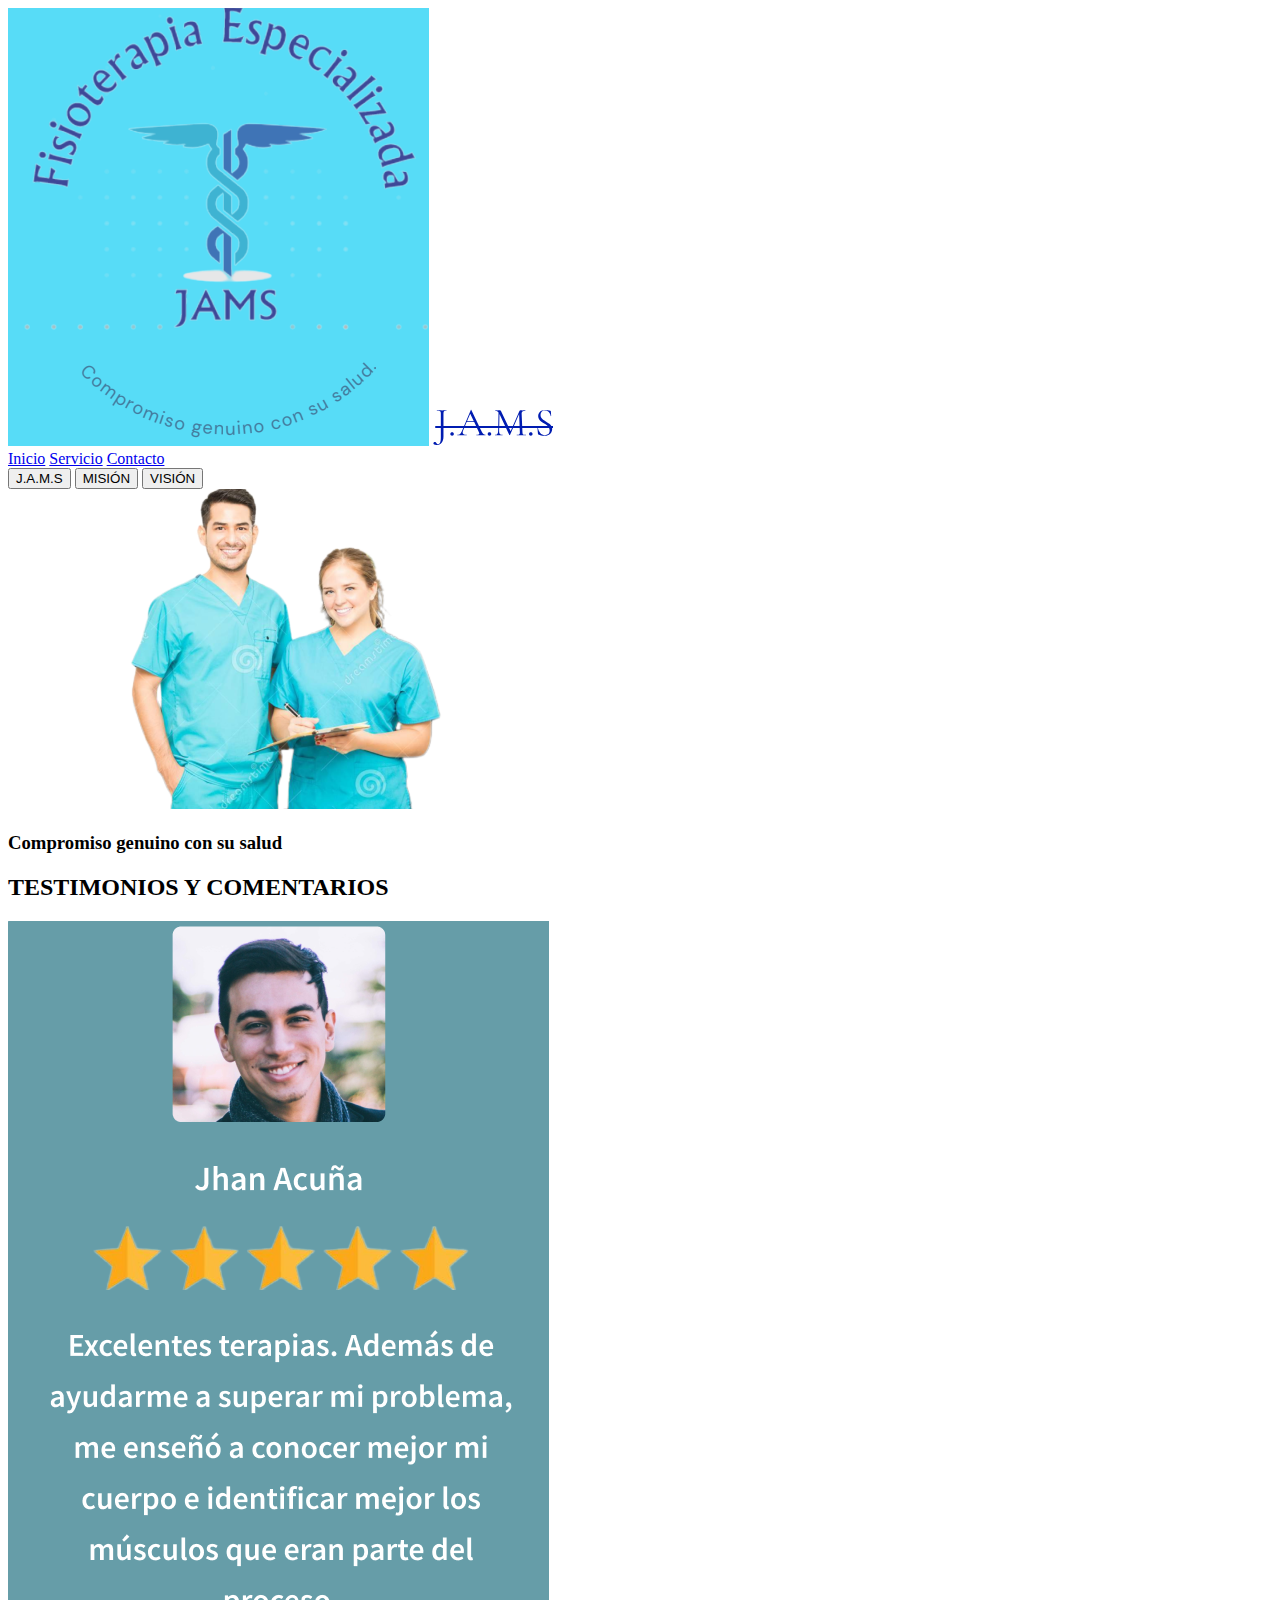
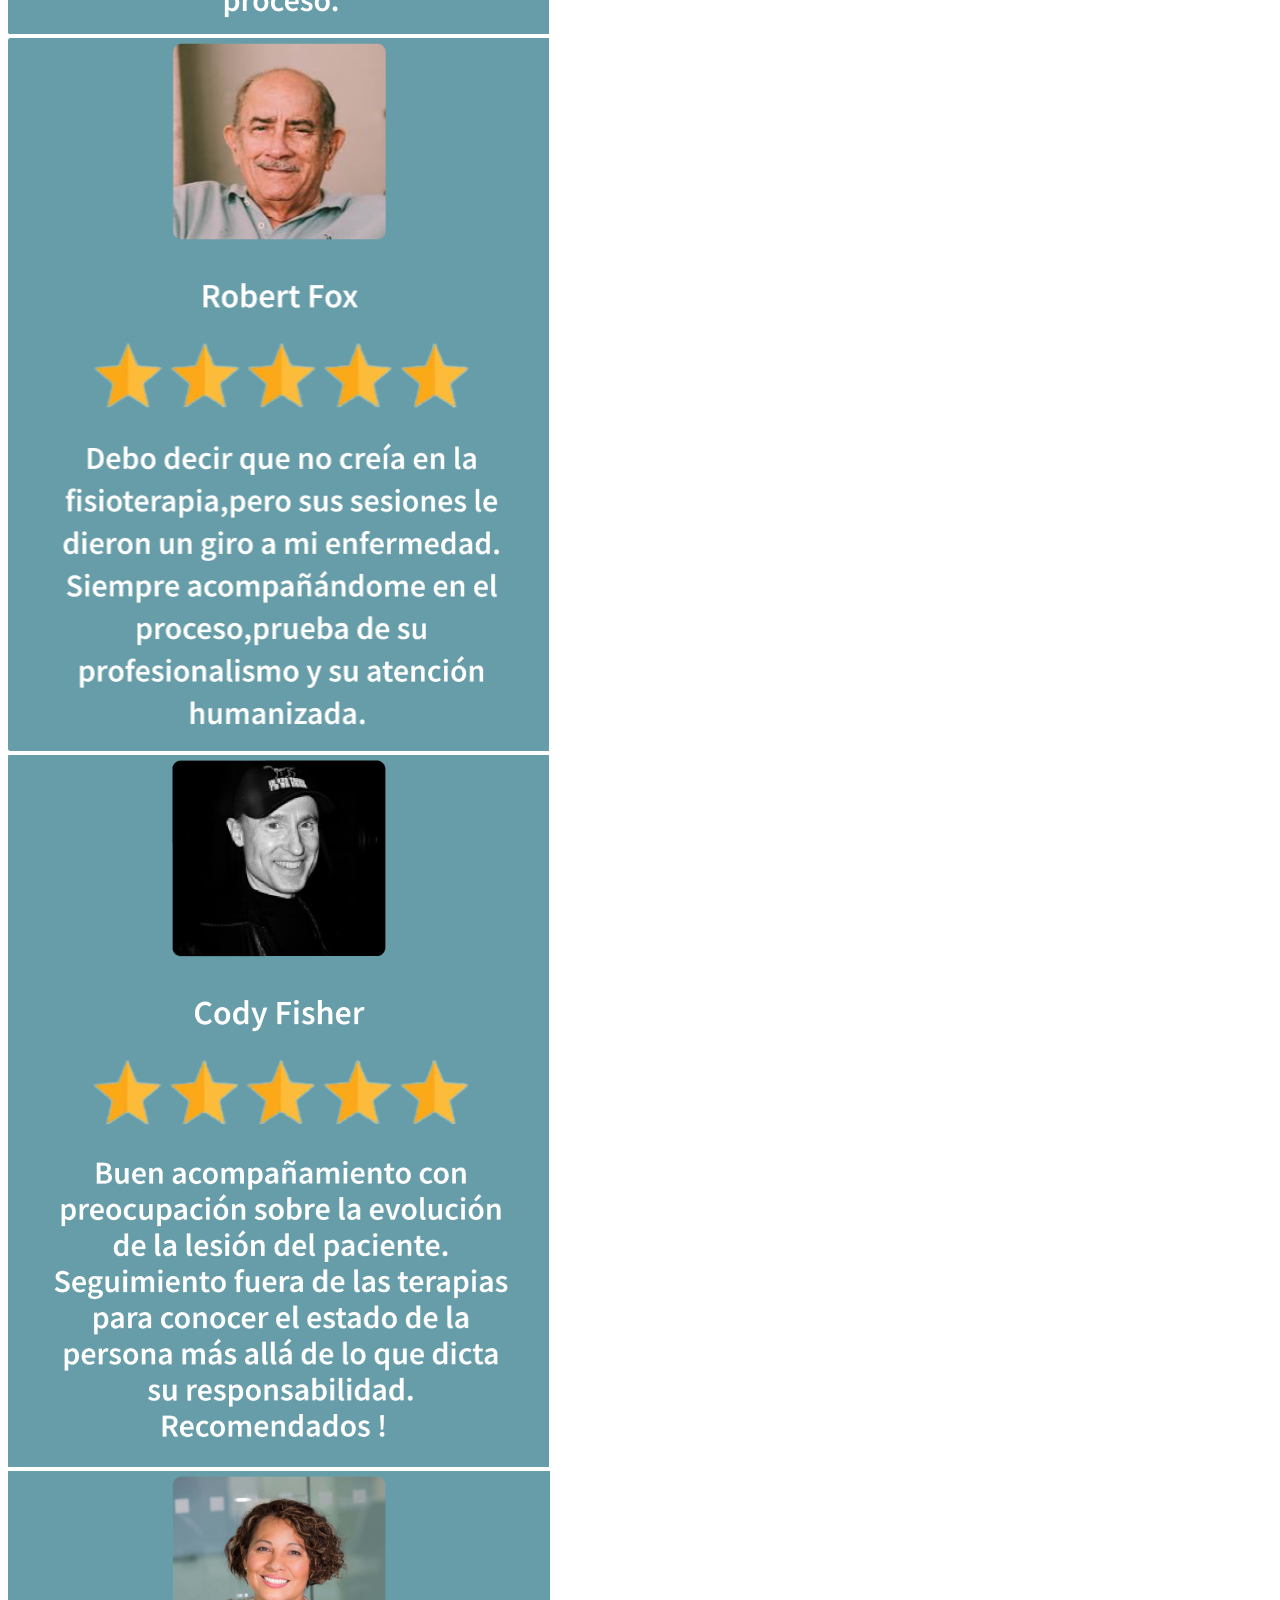
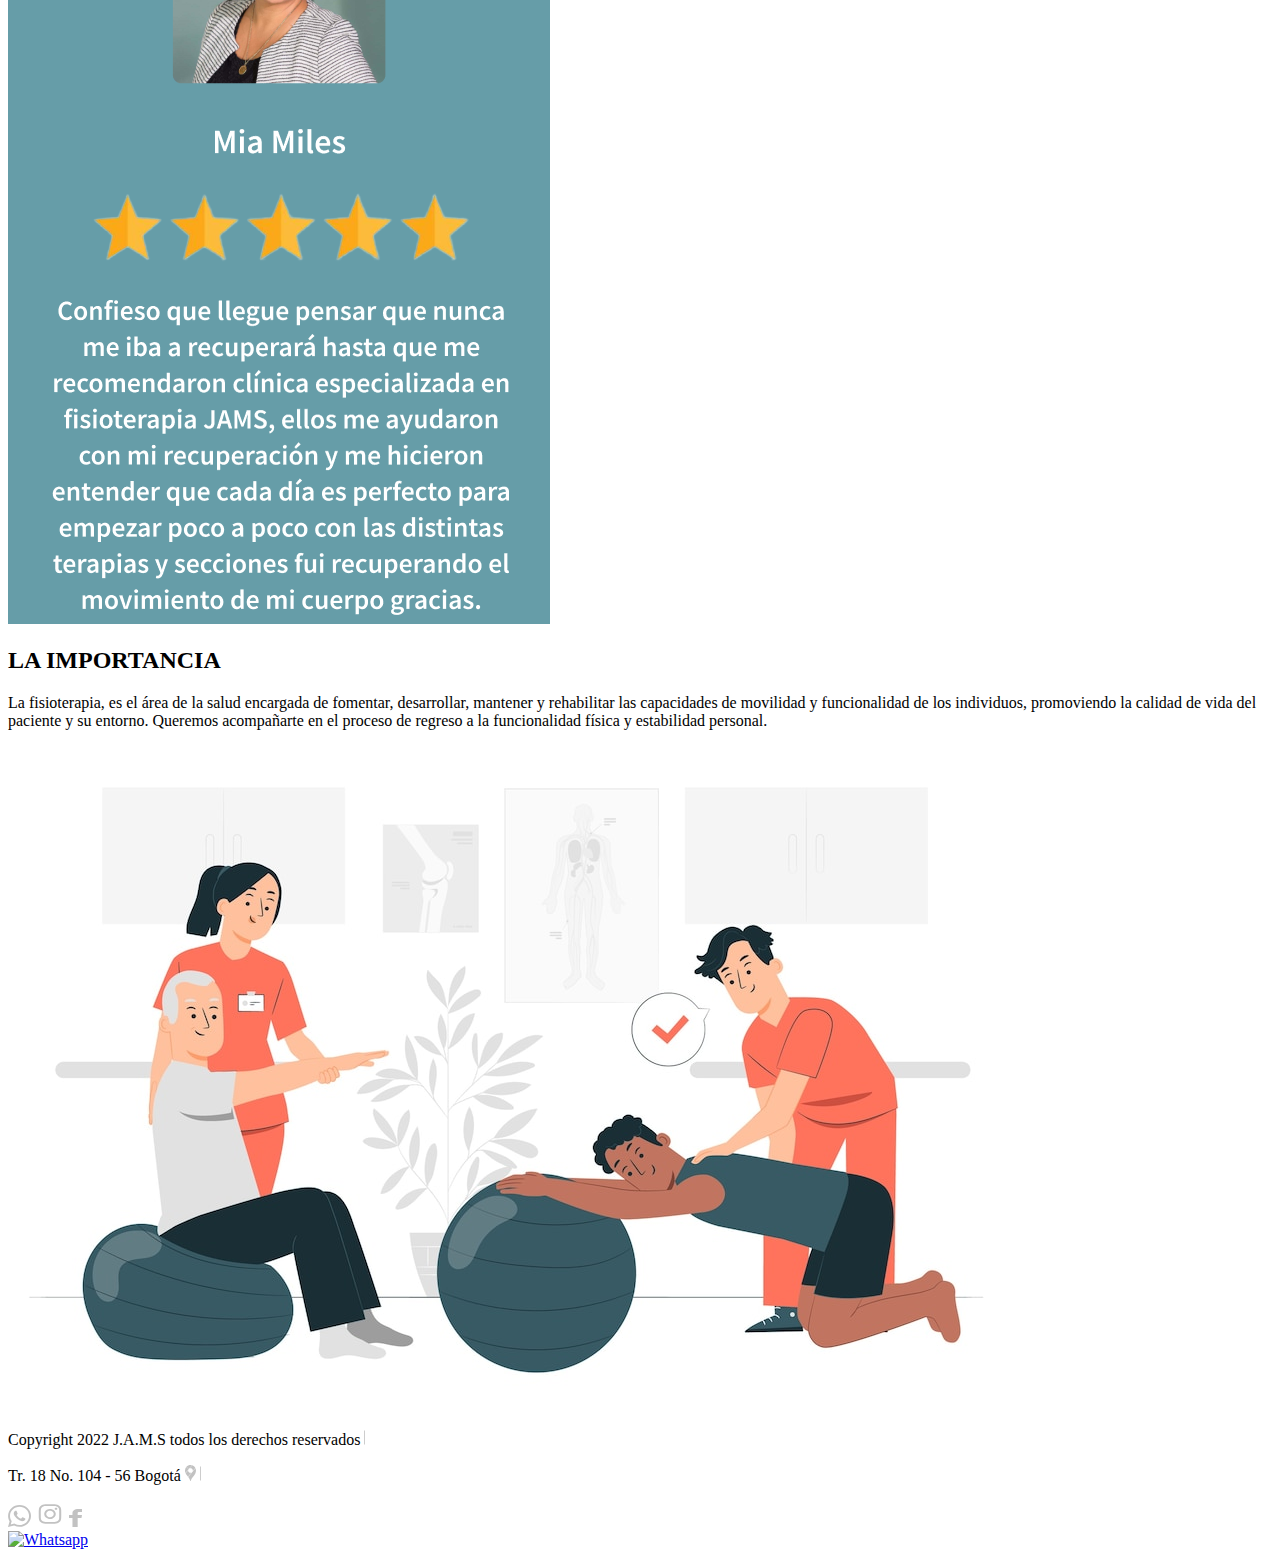
==== commit 75dc271a: "Merge branch 'ramaAlejo' of https://github.com/jcacunainge/grupo-7-FIJAM into ramaMartha" ====
--- a/grupo7/proyectoG7/index.html
+++ b/grupo7/proyectoG7/index.html
@@ -57,9 +57,7 @@
             <div class="main--titulo">
                 <h3>Compromiso genuino con su salud</h3>
             </div>
-            <div class="main__contenedor--comentarios">
-                <!--CARRUSEL INICIO-->
-                <div class="grid">
+            <div class="grid">
                 <section id="carrusel">
                     <div class="container1">
                         <div class="Titulocarrusel">
@@ -137,24 +135,22 @@
                     </div>    
                 </section>    
         
-            </div>
-            
-            <section id="Importancia">
-                <div class="Container2">
-                    <div class="Rcontainer2">
-                        <h2>LA IMPORTANCIA </h2>
-                        <p>La fisioterapia, es el área de la salud encargada de fomentar, desarrollar,  mantener y rehabilitar las capacidades de movilidad y funcionalidad de los individuos, promoviendo la calidad de vida del paciente y su entorno. Queremos acompañarte en el proceso de regreso a la funcionalidad física y estabilidad personal. </p>
+                <section id="Importancia">
+                    <div class="Container2">
+                        <div class="Rcontainer2">
+                            <h2>LA IMPORTANCIA </h2>
+                            <p>La fisioterapia, es el área de la salud encargada de fomentar, desarrollar,  mantener y rehabilitar las capacidades de movilidad y funcionalidad de los individuos, promoviendo la calidad de vida del paciente y su entorno. Queremos acompañarte en el proceso de regreso a la funcionalidad física y estabilidad personal. </p>
+                        </div>
+        
+                        <div class="imagenimportancia">
+                                <img src="./images/ilustracion-concepto-ejercicio-fisioterapia_114360-8921.jpg" alt="">
+                        </div>
                     </div>
-    
-                    <div class="imagenimportancia">
-                            <img src="./images/ilustracion-concepto-ejercicio-fisioterapia_114360-8921.jpg" alt="">
-                    </div>
-                </div>
-            </section>
-            
+                </section>
+        
+            </div>         
         </section>
     </main>
-    
 
     <footer>
         <div class="footer--especificaciones">
--- a/grupo7/proyectoG7/styles.css
+++ b/grupo7/proyectoG7/styles.css
@@ -1,6 +1,12 @@
+<<<<<<< HEAD
+ * {
+  margin: 0;
+  padding: 0;
+=======
 * {
   margin: 0%;
   padding: 0%;
+>>>>>>> 1fe8e64b67fc1735eba198a596a4ecb5f39411fe
   box-sizing: border-box;
 }
 body {
@@ -132,7 +138,7 @@
 
 /* CARRUSEL INICIO */
 
-.main__section2--contenedor{
+.grid{
   display: grid;
   grid-template-columns: 50% 50%;
   background-image: linear-gradient(
@@ -200,35 +206,38 @@
     height: 512px;
 }
 #Importancia{
-  width: 35%;
   background-color: rgba(210, 243, 249, 0.622);
   text-align: center;
+  margin: 80px 80px;
   overflow: hidden;
   border-radius: 5px;
-  margin: 0 auto;
 }
 
 #Importancia .Container2{ 
-  width: 85%;
-  margin: 0 auto;
+  padding: 2em 2em;
 }
 
 #Importancia h2{
-  font-size: 1.2em;
+  margin-top: 0%;
+  font-size: 3.2em;
   color: rgb(0, 28, 177);
 }
 
 #Importancia p{
-  font-size: 1em;
+  margin: 0%;
+  text-align: center;
+  padding: 1em;
+  font-size: 1.5em;
 }
 
 #Importancia .imagenimportancia img{
-  width: 80%;
-  margin-top: 20px;
+  padding: 2em 1em;
+  margin: 10px 100px 50px 100px;
   align-content: center;
 }
 
 
+/* CARRUSEL FINAL */
 
 
 /* FOOTER INICIO */
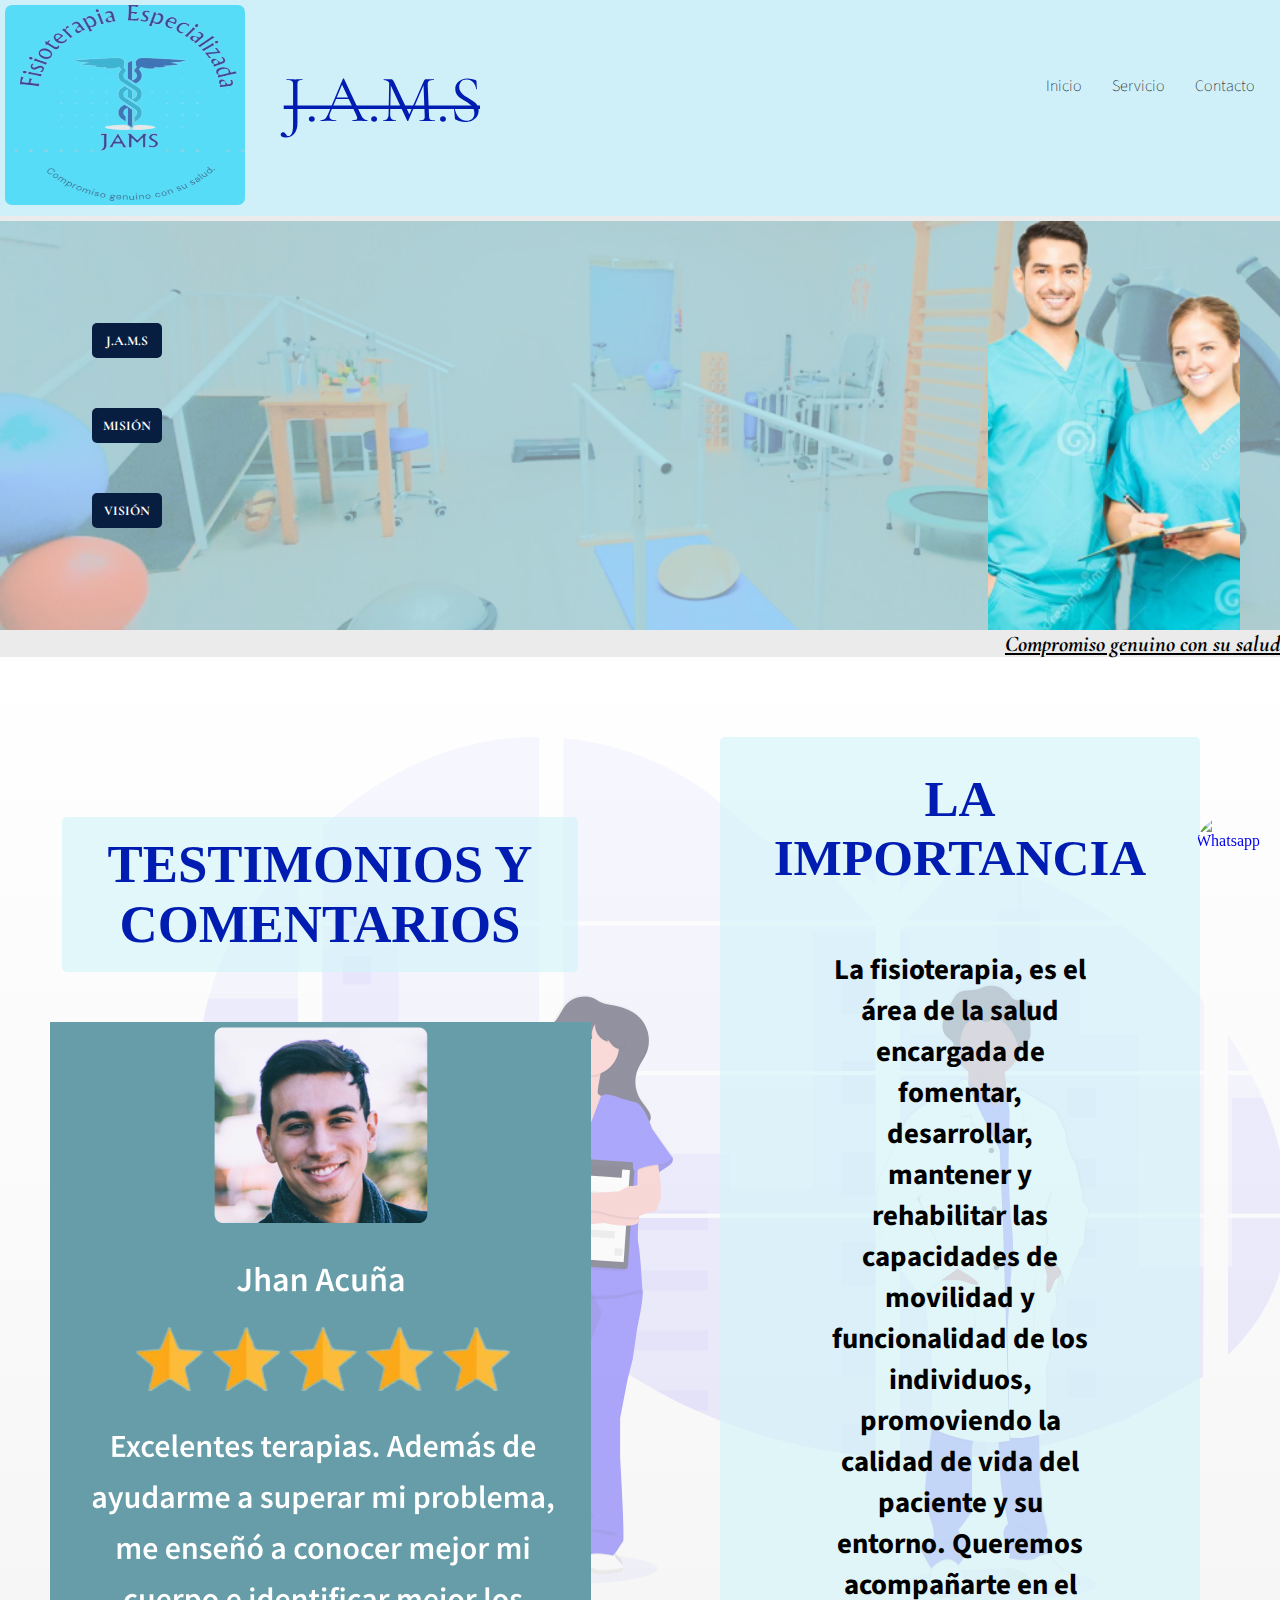
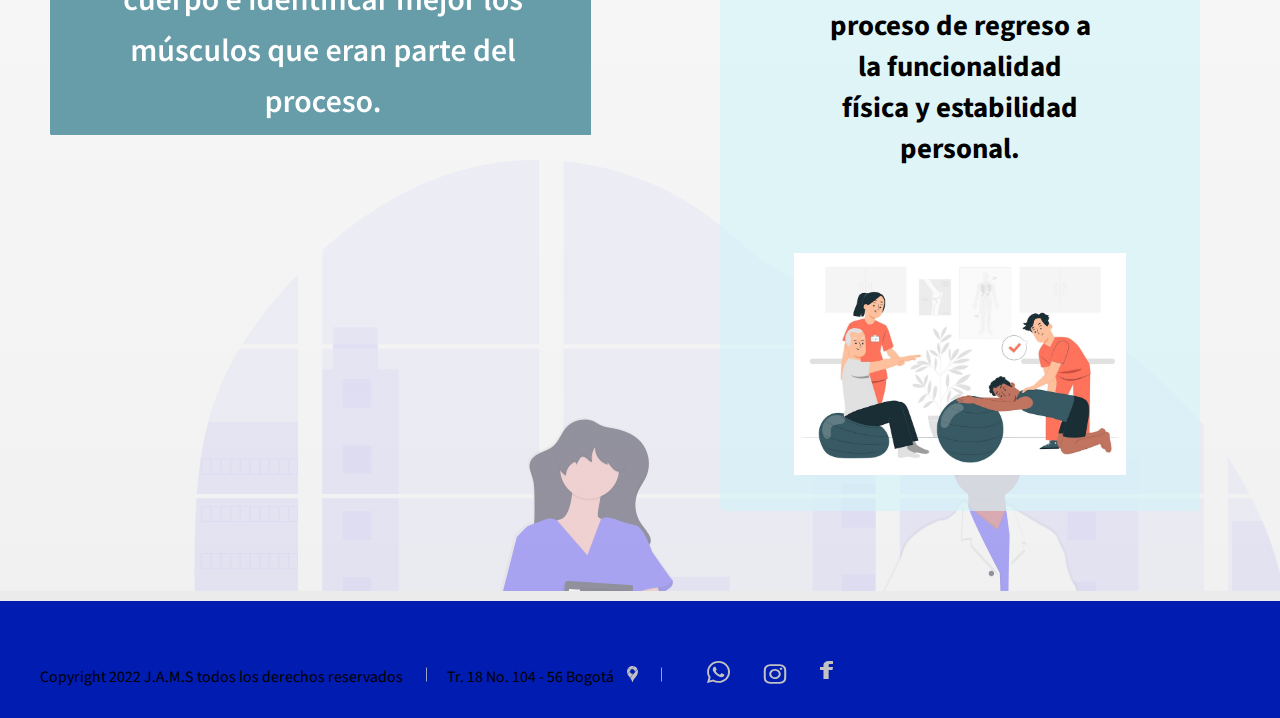
==== commit c7cb33a6: "Actualizacion pagina de servicios" ====
--- a/grupo7/proyectoG7/index.html
+++ b/grupo7/proyectoG7/index.html
@@ -57,7 +57,7 @@
             <div class="main--titulo">
                 <h3>Compromiso genuino con su salud</h3>
             </div>
-            <div class="grid">
+            <div class="grid" >
                 <section id="carrusel">
                     <div class="container1">
                         <div class="Titulocarrusel">
@@ -146,11 +146,11 @@
                                 <img src="./images/ilustracion-concepto-ejercicio-fisioterapia_114360-8921.jpg" alt="">
                         </div>
                     </div>
-                </section>
-        
-            </div>         
+            </div>    
+            
         </section>
     </main>
+    
 
     <footer>
         <div class="footer--especificaciones">
--- a/grupo7/proyectoG7/styles.css
+++ b/grupo7/proyectoG7/styles.css
@@ -1,17 +1,13 @@
-<<<<<<< HEAD
- * {
-  margin: 0;
-  padding: 0;
-=======
 * {
   margin: 0%;
   padding: 0%;
->>>>>>> 1fe8e64b67fc1735eba198a596a4ecb5f39411fe
   box-sizing: border-box;
 }
+
 body {
   width: 100%;
 }
+
 main {
   margin-top: 5px;
 }
@@ -26,24 +22,31 @@
   background-color: #cfeff9;
   font-family: "Source Sans Pro", sans-serif;
 }
+
 .header__contenido--elementos {
   display: flex;
   flex-direction: column;
   align-items: center;
 }
+
 .header--imagenLogo {
   width: 240px;
-  max-width: 240px; /*El elemento crecera hasta un maximo de 240px*/
-  min-width: 240px; /*El elemento no disminuira hasta un minimo de 240px*/
+  max-width: 240px;
+  /*El elemento crecera hasta un maximo de 240px*/
+  min-width: 240px;
+  /*El elemento no disminuira hasta un minimo de 240px*/
   height: 200px;
   margin: 5px;
   border-radius: 7px;
 }
+
 .header--imageniniciales {
   width: 200px;
   height: 120px;
-  object-fit: contain; /*mejora la resulución de la imagen*/
-}
+  object-fit: contain;
+  /*mejora la resulución de la imagen*/
+}
+
 .header__nav--enlaces {
   display: flex;
   flex-direction: column;
@@ -51,6 +54,7 @@
   margin-top: -30px;
   text-align: center;
 }
+
 .header__nav--enlaces a {
   color: black;
   font-weight: 100;
@@ -59,6 +63,7 @@
   padding: 5px;
   margin-right: 20px;
 }
+
 .header__nav--enlaces a:hover {
   text-decoration: underline;
   color: orange;
@@ -77,11 +82,13 @@
   background-repeat: no-repeat;
   background-size: cover;
 }
+
 .main__section1--botones {
   display: flex;
   flex-direction: row;
   margin: 0 auto;
 }
+
 .main--botones {
   margin: 25px 15px;
   width: 70px;
@@ -96,16 +103,20 @@
   transition: all 1s;
   font-family: "Cormorant Garamond", serif;
 }
+
 .main--botones:hover {
   background-color: #55dcf7;
 }
+
 .main__section1--imagenDoctores {
   max-width: 300px;
   display: flex;
   justify-content: center;
   margin-right: 40px;
-  overflow: hidden; /*hace que el elemento no tenga border que puedan generar scrool*/
-}
+  overflow: hidden;
+  /*hace que el elemento no tenga border que puedan generar scrool*/
+}
+
 .main__section1--textos {
   width: 80%;
   text-align: justify;
@@ -131,9 +142,11 @@
   }
 
 .main--titulo{
-  font-style: italic;
+  font-family: 'Cormorant Garamond', serif;
+  font-style:italic;
   font-size: 1.2em;
   text-decoration: underline;
+  text-align: right;
 }
 
 /* CARRUSEL INICIO */
@@ -144,7 +157,7 @@
   background-image: linear-gradient(
       0deg,
       rgba(227, 227, 227, 0.5),
-      rgba(255, 255, 255, 0.693)
+      rgba(255, 255, 255, 0.438)
   ) 
   ,url(./images/undraw_doctors_hwty.png);
   
@@ -208,13 +221,13 @@
 #Importancia{
   background-color: rgba(210, 243, 249, 0.622);
   text-align: center;
-  margin: 80px 80px;
   overflow: hidden;
   border-radius: 5px;
+  margin: 80px 80px;
 }
 
 #Importancia .Container2{ 
-  padding: 2em 2em;
+ padding: 2em 2em;
 }
 
 #Importancia h2{
@@ -224,20 +237,22 @@
 }
 
 #Importancia p{
-  margin: 0%;
-  text-align: center;
-  padding: 1em;
-  font-size: 1.5em;
+  margin: 0.2em 0.5em;
+  text-align: center;
+  padding: 2em;
+  font-size: 1.8em;
+  font-family: 'Source Sans Pro', sans-serif;
+  font-weight: bold;
+
 }
 
 #Importancia .imagenimportancia img{
-  padding: 2em 1em;
-  margin: 10px 100px 50px 100px;
+  width: 80%;
+  margin-top: 20px;
   align-content: center;
 }
 
 
-/* CARRUSEL FINAL */
 
 
 /* FOOTER INICIO */
@@ -250,34 +265,43 @@
   margin-top: 10px;
   font-family: "Source Sans Pro", sans-serif;
 }
+
 .footer__especificaciones--separador {
   margin-left: 15px;
 }
+
 .icono-ubicacion {
   margin-left: 10px;
 }
+
 .icono--whatsapp {
   margin-right: 8px;
   margin-top: 3px;
 }
+
 .footer--especificaciones p {
   margin-top: 10px;
 }
+
 .footer__contenedor--redessociales {
   margin: 10px;
 }
+
 .footer__contenedor--redessociales img {
   margin: 15px;
 }
+
 .footer__contenedor--redessociales img:hover {
   transform: scale(1.2);
 }
+
 /* FOOTER FINAL */
 
 /* INICIO ESTILOS PAGINA DE SERVICIOS*/
 .contenedor__ser {
-   overflow: hidden;
-}
+  overflow: hidden;
+}
+
 .contenedor__ser--titulo {
   width: 35%;
   max-width: 150px;
@@ -290,16 +314,19 @@
   margin: 20px auto 0;
   border-radius: 5px;
 }
+
 .contenedor__ser--imgtitulo {
   position: absolute;
   margin: -5% -1%;
 }
+
 .contenedor__ser--img {
   width: 100%;
   display: flex;
-  flex-direction: column; 
-  margin-top: 30px; 
-}
+  flex-direction: column;
+  margin-top: 30px;
+}
+
 .imagen--servicios {
   width: 70%;
   max-width: 250px;
@@ -307,12 +334,14 @@
   border-radius: 20px;
   margin: 0 auto;
 }
-.contenedor__ser--separador{
+
+.contenedor__ser--separador {
   width: 90%;
   height: 5px;
   display: block;
   margin: 10px auto;
 }
+
 .contenedor__ser--inf {
   background-image: url(images/serlista.jpg);
   background-repeat: no-repeat;
@@ -340,29 +369,34 @@
     display: flex;
     flex-direction: row;
   }
+
   .header--imageniniciales {
     display: flex;
     margin-left: 30px;
     justify-content: flex-start;
   }
+
   .header__nav--enlaces {
     display: flex;
     flex-direction: row;
     margin-left: auto;
   }
+
   .contenedor__ser--img {
     display: flex;
     flex-direction: row;
     flex-wrap: nowrap;
-    justify-content:space-evenly;
+    justify-content: space-evenly;
     gap: 10px;
   }
-  .contenedor__ser--inf{
-   display: flex;
-   flex-direction: row;
-    
-  }
-  .contenedor__ser--informacion{
+
+  .contenedor__ser--inf {
+    display: flex;
+    flex-direction: row;
+
+  }
+
+  .contenedor__ser--informacion {
     margin: 30px;
   }
 
@@ -374,48 +408,82 @@
     flex-direction: row;
     justify-content: space-around;
   }
+
   .main__section1--botones {
     display: flex;
     flex-direction: column;
     margin: 6%;
   }
+
   .main__section1--textos {
     margin: 10%;
   }
+
   .contenedor__ser--img {
     display: flex;
     flex-direction: column;
-    justify-content:space-evenly;
-  }
+    justify-content: space-evenly;
+  }
+
   .footer--especificaciones {
     display: flex;
     flex-direction: row;
     margin-left: 40px;
     margin-top: 55px;
   }
+
   .footer__especificaciones--separador {
     margin: 0 20px 0 20px;
   }
+
   .footer__contenedor--redessociales {
     display: flex;
     justify-content: center;
     margin-top: -10px;
   }
-  .contenedor__ser--img{
-    display: flex;
-    flex-direction: row;
-    
-  }
-  .contenedor__ser--inf{
+
+  .contenedor__ser--img {
+    display: flex;
+    flex-direction: row;
+
+  }
+
+  .contenedor__ser--inf {
     display: flex;
     flex-direction: row;
     justify-content: space-between;
-    
-  } 
-  .contenedor__ser--informacion{
+
+  }
+
+  .contenedor__ser--informacion {
     margin: 30 auto;
   }
- 
-  
-}
-/*FINAL ESTILOS RESPONSIVIDAD*/+
+
+}
+
+/*FINAL ESTILOS RESPONSIVIDAD*/
+
+/*INICIO DE ESTILOS PAGINA CONTACTO*/
+body {
+  background-color: #EBEBEB;
+  margin: 0;
+  padding: 0;
+}
+
+.form {
+  background-color: #55DCF7;
+  width: 60%;
+  float: left;
+ margin:auto ;
+ padding: 4px;
+
+}
+
+.aside__container {
+  background-color: #f0f2f7;
+  margin: auto;
+  width: 40%;
+  float: right;
+  background-image: url(images/imagen-aside.png);
+}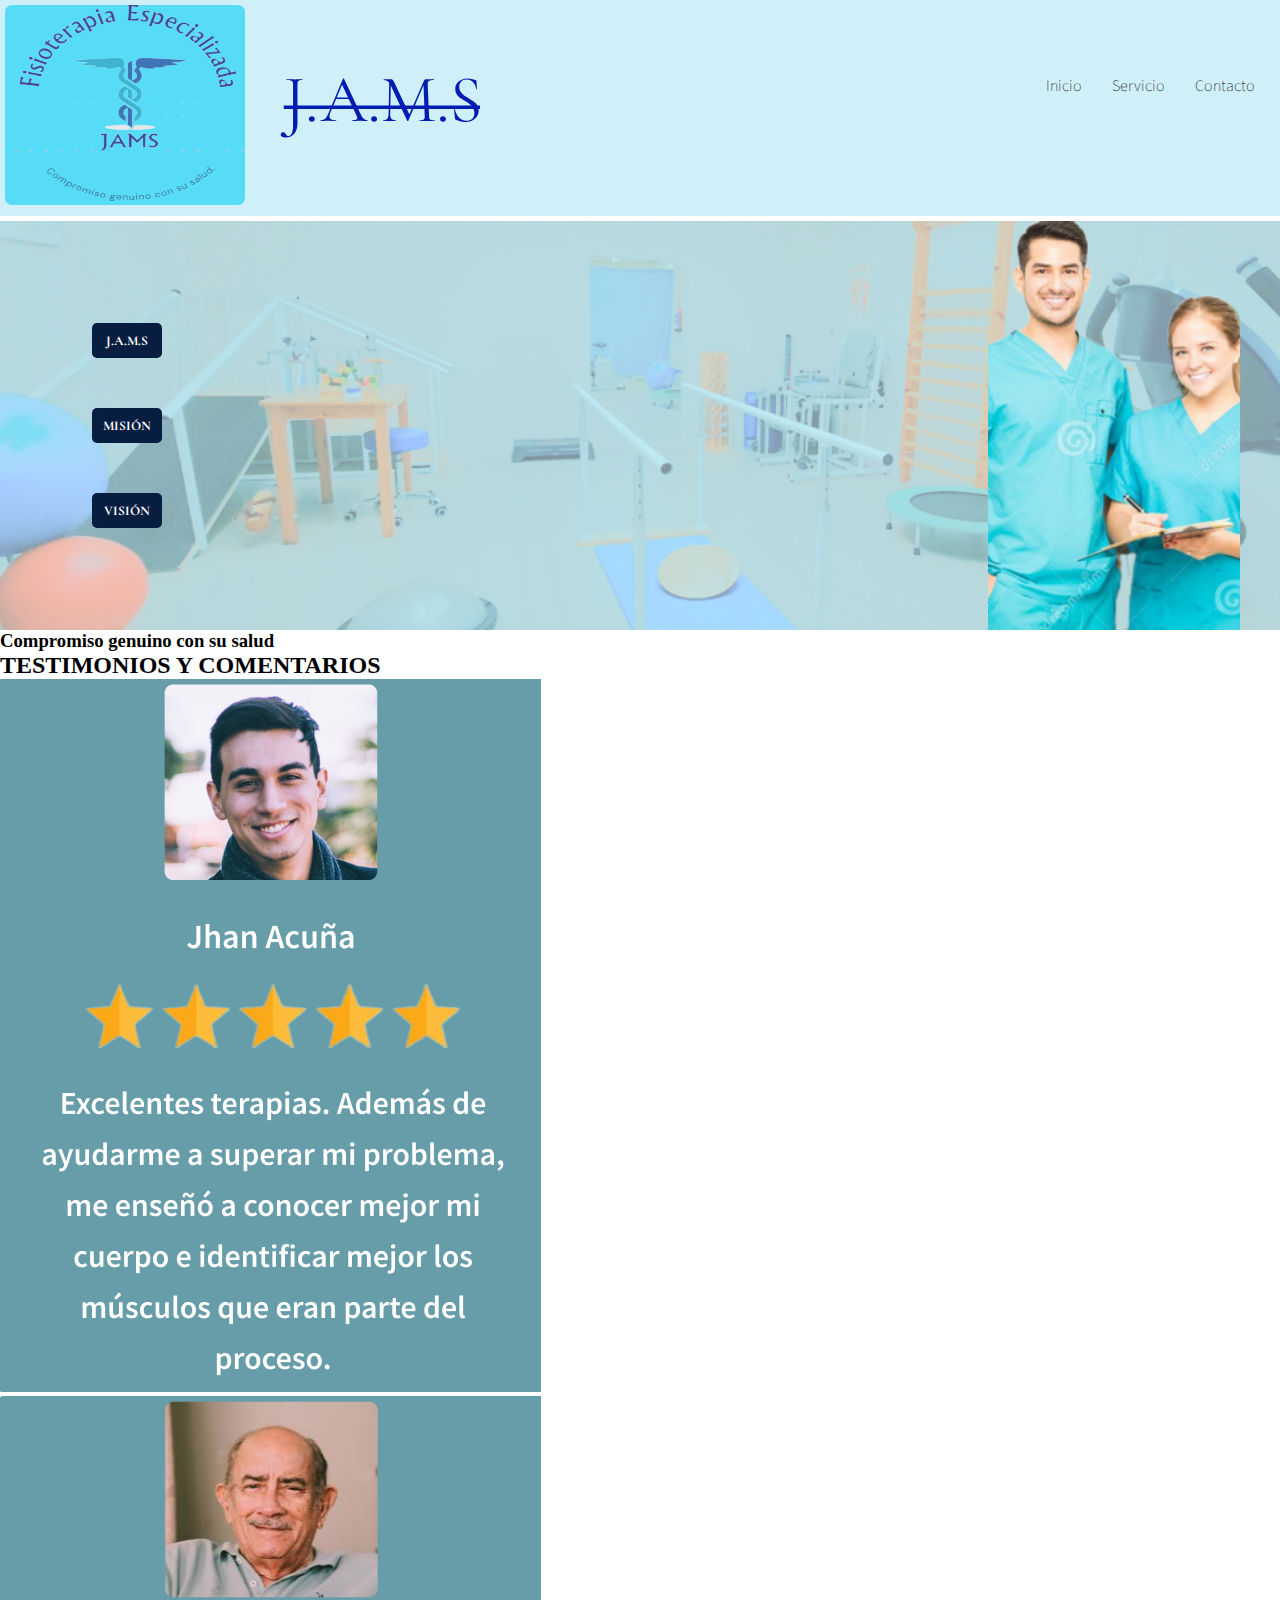
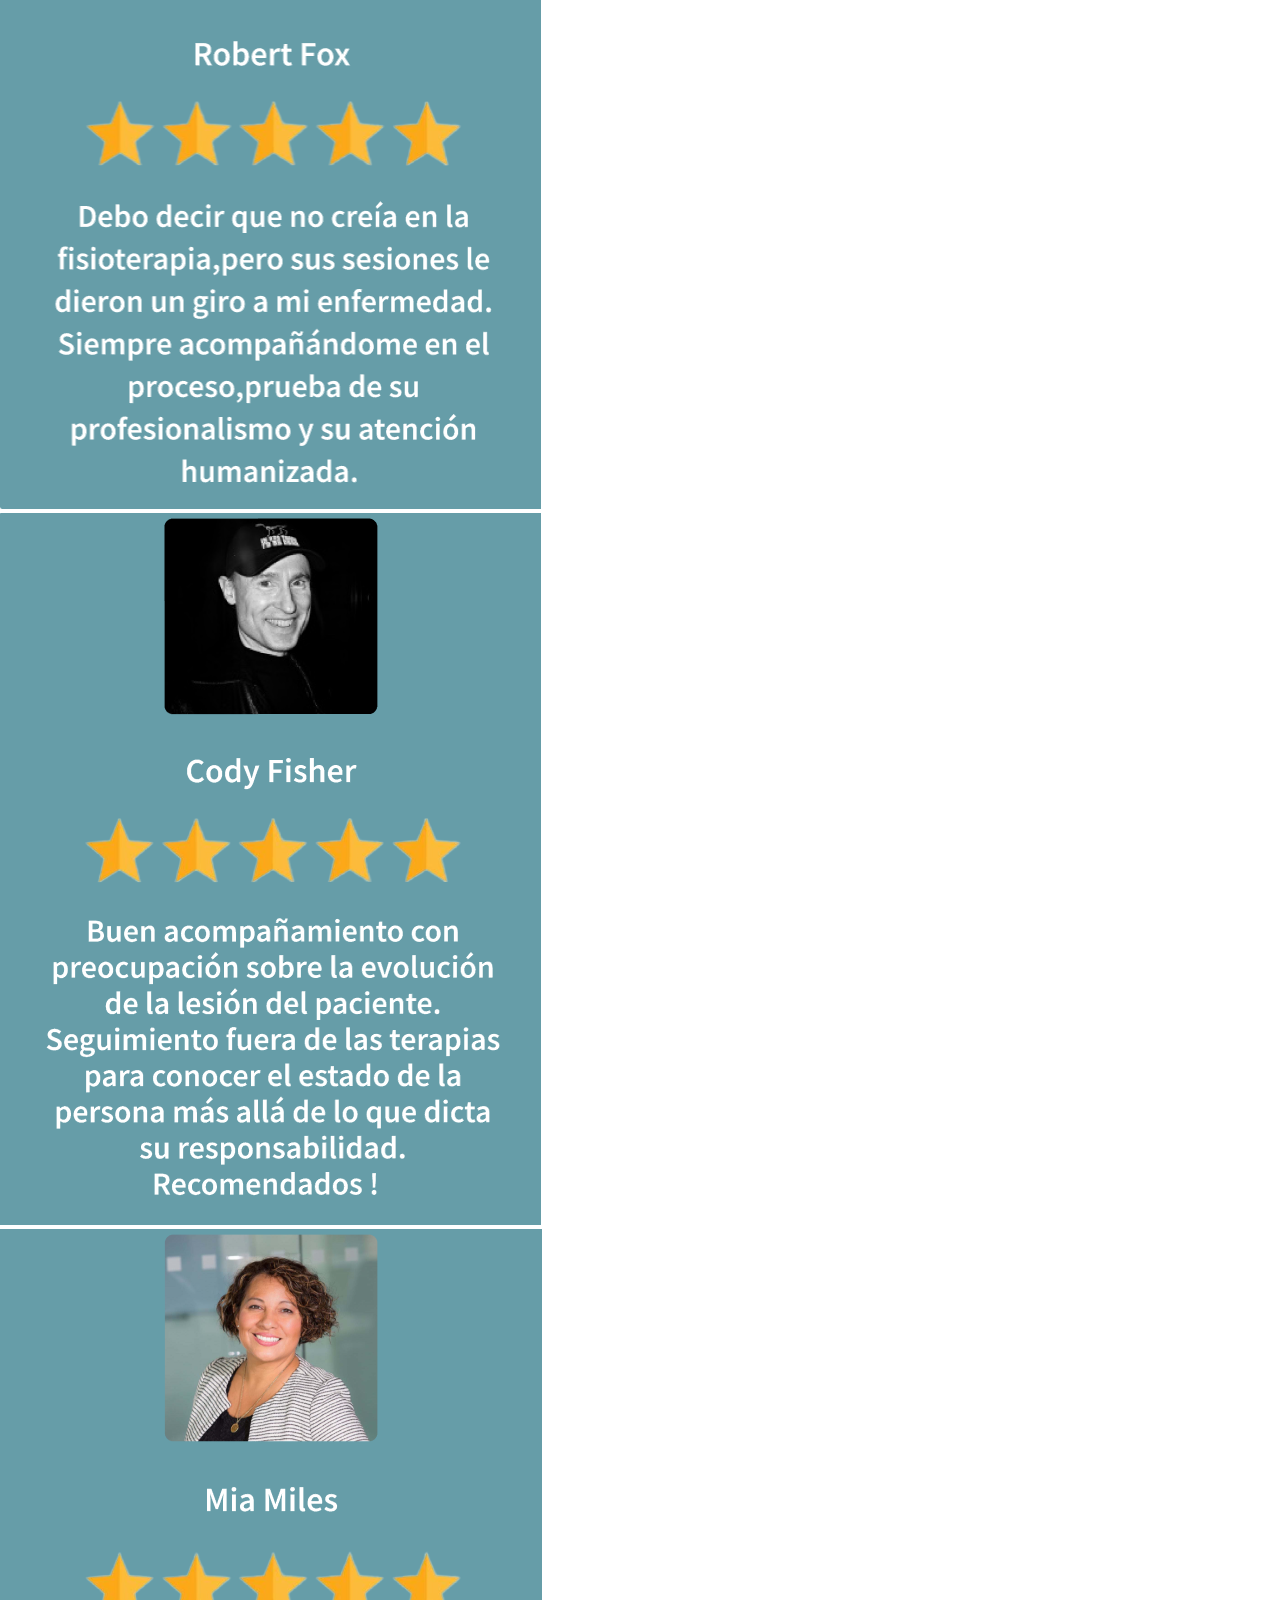
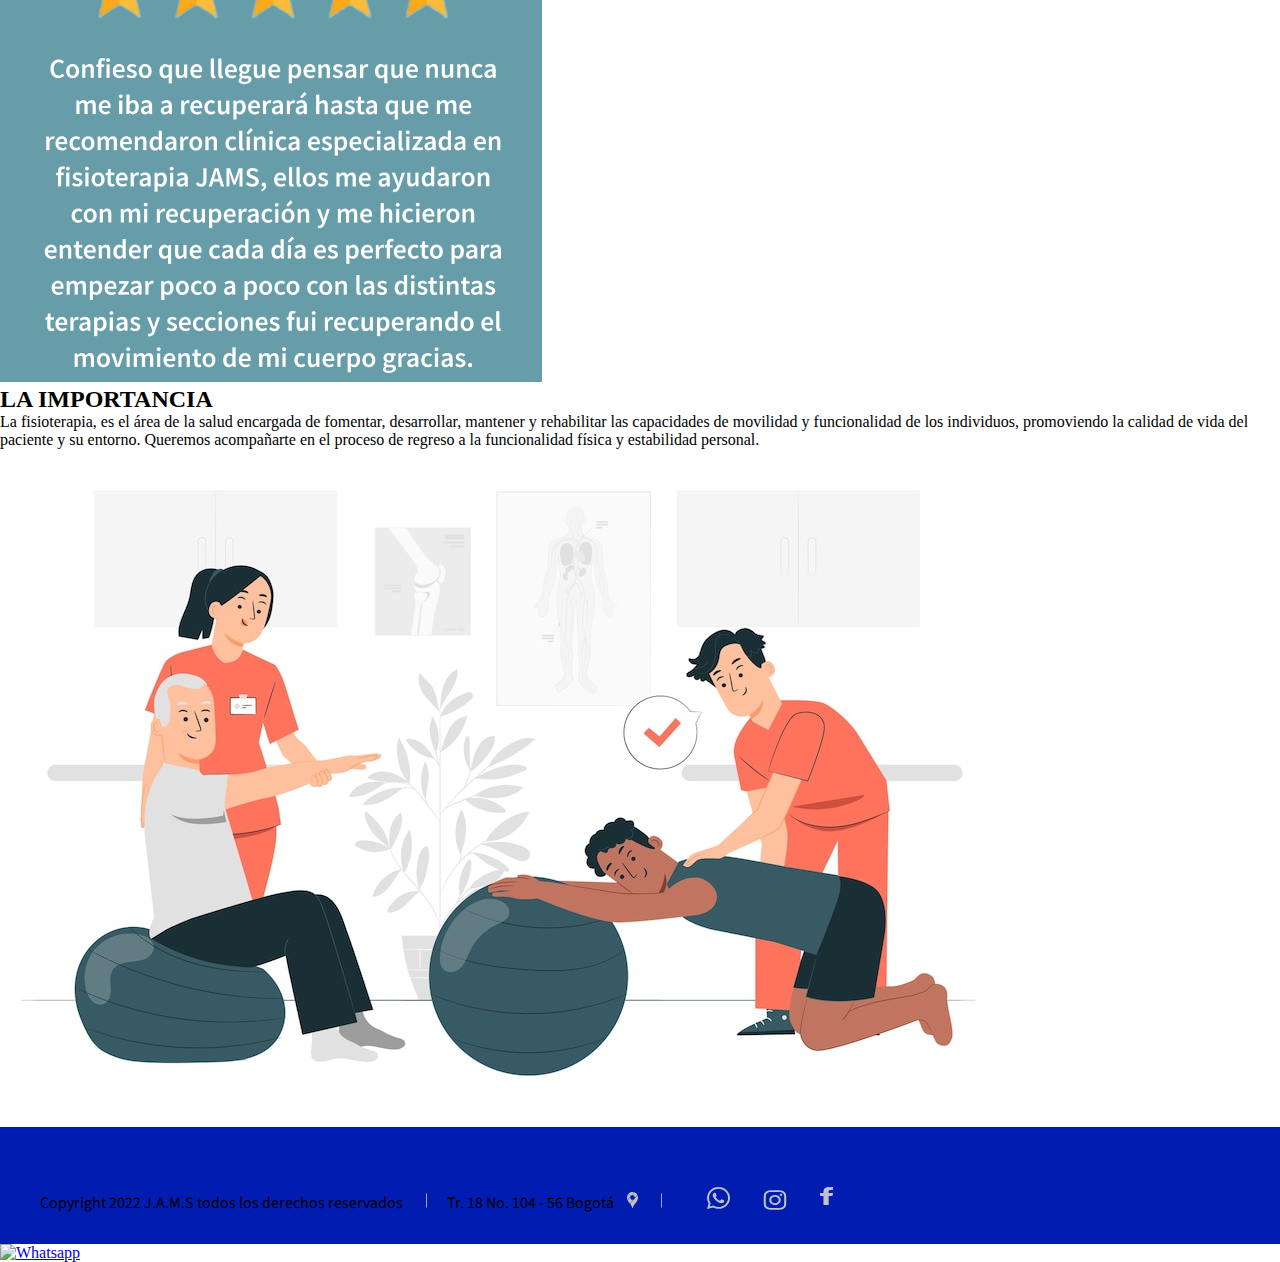
==== commit 059b9bfe: "Merge branch 'ramaAlejo' of https://github.com/jcacunainge/grupo-7-FIJAM into ramaSilvana" ====
--- a/grupo7/proyectoG7/index.html
+++ b/grupo7/proyectoG7/index.html
@@ -57,7 +57,7 @@
             <div class="main--titulo">
                 <h3>Compromiso genuino con su salud</h3>
             </div>
-            <div class="grid" >
+            <div class="grid">
                 <section id="carrusel">
                     <div class="container1">
                         <div class="Titulocarrusel">
@@ -146,11 +146,11 @@
                                 <img src="./images/ilustracion-concepto-ejercicio-fisioterapia_114360-8921.jpg" alt="">
                         </div>
                     </div>
-            </div>    
-            
+                </section>
+        
+            </div>         
         </section>
     </main>
-    
 
     <footer>
         <div class="footer--especificaciones">
--- a/grupo7/proyectoG7/styles.css
+++ b/grupo7/proyectoG7/styles.css
@@ -1,6 +1,6 @@
 * {
-  margin: 0%;
-  padding: 0%;
+  margin: 0;
+  padding: 0;
   box-sizing: border-box;
 }
 
@@ -14,8 +14,11 @@
 
 /*Fuentes ya esta importada solo es que usen lo siguiente en el 
 elemento que debe llevar la fuente 
+
 font-family: 'Source Sans Pro', sans-serif; para parrafos;
 font-family: 'Cormorant Garamond', serif; para titulos
+
+
 /* HEADER INICIO */
 header {
   width: 100%;
@@ -124,136 +127,6 @@
   font-size: 18px;
   font-family: "Source Sans Pro", sans-serif;
 }
-#fijam--fijam, #fijam--mision, #fijam--vision{
-  text-align: center;
-  font-size: 1.5rem;
-  color: #001CB1;
-  margin-bottom: 10px;
-  font-family: 'Cormorant Garamond', serif;
-}
-.btn-whatsapp {
-  display: block !important;
-  position: fixed;
-  z-index: 9999999;
-  bottom: 20px;
-  right: 20px;
-  cursor: pointer;
-  border-radius:100px !important;
-  }
-
-.main--titulo{
-  font-family: 'Cormorant Garamond', serif;
-  font-style:italic;
-  font-size: 1.2em;
-  text-decoration: underline;
-  text-align: right;
-}
-
-/* CARRUSEL INICIO */
-
-.grid{
-  display: grid;
-  grid-template-columns: 50% 50%;
-  background-image: linear-gradient(
-      0deg,
-      rgba(227, 227, 227, 0.5),
-      rgba(255, 255, 255, 0.438)
-  ) 
-  ,url(./images/undraw_doctors_hwty.png);
-  
-}
-
-#carrusel .container1{
-  text-align: center;
-  padding: 150px 12px;
-}
-
-.Titulocarrusel{
-  background-color: rgba(210, 243, 249, 0.622);
-  font-size: 2.2em;
-  color: rgb(0, 28, 177);
-  padding: 0.5em;
-  border-radius: 5px;
-  margin: 10px 50px 50px;
-}
-
-#ContenCarrusel{
-  height: 720px;
-  align-items: center;
-  overflow: hidden;  /* esto es para que los demas elementos se coloquen debajo del elemento padre*/
-}
-
-
-.Carrusel{
-  height: 100%;
-  position: relative;
-}
-
-.tarjetaCarrusel{
-  height: 100%;
-}
-
-.flechasCarrusel{
-  background-color: rgb(110, 110, 163 0.5);
-  position: absolute;
-  top: 0%;
-  height: 100%;
-  width: 100%;
-  display: flex;
-  align-items: center;
-  justify-content: space-between;
-  padding: 5px;
-}
-
-a{
-  text-decoration: none;
-}
-
-i{
-  color: rgb(0, 118, 125);
-
-}
-
-.imagenes__carrucel{
-    width: 270px;
-    height: 512px;
-}
-#Importancia{
-  background-color: rgba(210, 243, 249, 0.622);
-  text-align: center;
-  overflow: hidden;
-  border-radius: 5px;
-  margin: 80px 80px;
-}
-
-#Importancia .Container2{ 
- padding: 2em 2em;
-}
-
-#Importancia h2{
-  margin-top: 0%;
-  font-size: 3.2em;
-  color: rgb(0, 28, 177);
-}
-
-#Importancia p{
-  margin: 0.2em 0.5em;
-  text-align: center;
-  padding: 2em;
-  font-size: 1.8em;
-  font-family: 'Source Sans Pro', sans-serif;
-  font-weight: bold;
-
-}
-
-#Importancia .imagenimportancia img{
-  width: 80%;
-  margin-top: 20px;
-  align-content: center;
-}
-
-
-
 
 /* FOOTER INICIO */
 footer {
@@ -352,8 +225,9 @@
   flex-direction: column;
   border-radius: 8px;
 }
-.contenedor__ser--informacion{
-  font-family: 'Source Sans Pro', sans-serif;
+
+.contenedor__ser--informacion {
+  font-family: 'Cormorant Garamond';
   margin: 5px 0 10px 20px;
   font-size: 1rem;
   line-height: 25px;
@@ -465,25 +339,32 @@
 /*FINAL ESTILOS RESPONSIVIDAD*/
 
 /*INICIO DE ESTILOS PAGINA CONTACTO*/
-body {
-  background-color: #EBEBEB;
-  margin: 0;
-  padding: 0;
-}
+
+.contedore__aside__form {
+  display: flex;
+  flex-direction: row;
+  margin: auto;
+  width: 90%;
+
+}
+
 
 .form {
   background-color: #55DCF7;
   width: 60%;
   float: left;
- margin:auto ;
- padding: 4px;
-
-}
-
-.aside__container {
+  text-align: center;
+
+
+}
+
+.aside {
   background-color: #f0f2f7;
-  margin: auto;
   width: 40%;
   float: right;
   background-image: url(images/imagen-aside.png);
-}+
+}
+/* FIN DE ESTILOS PAGINA DE CONTACTO*/
+
+
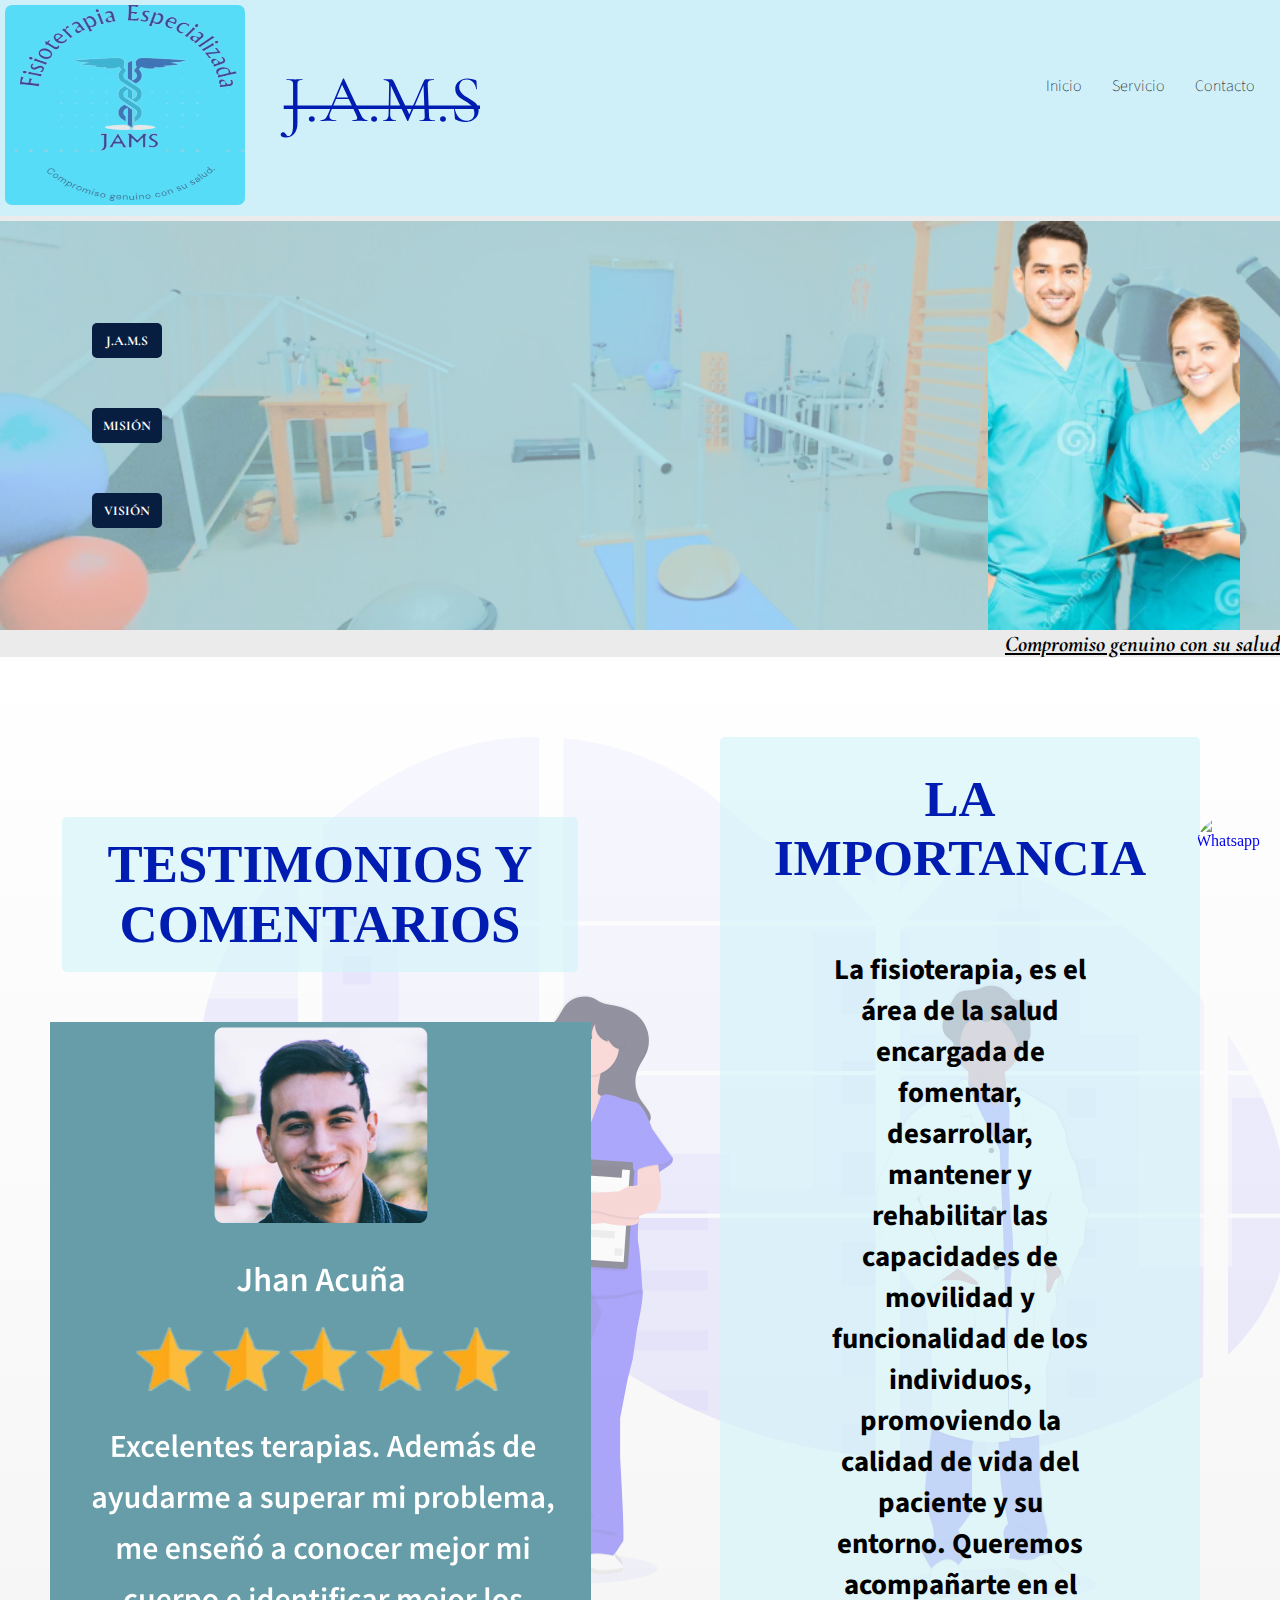
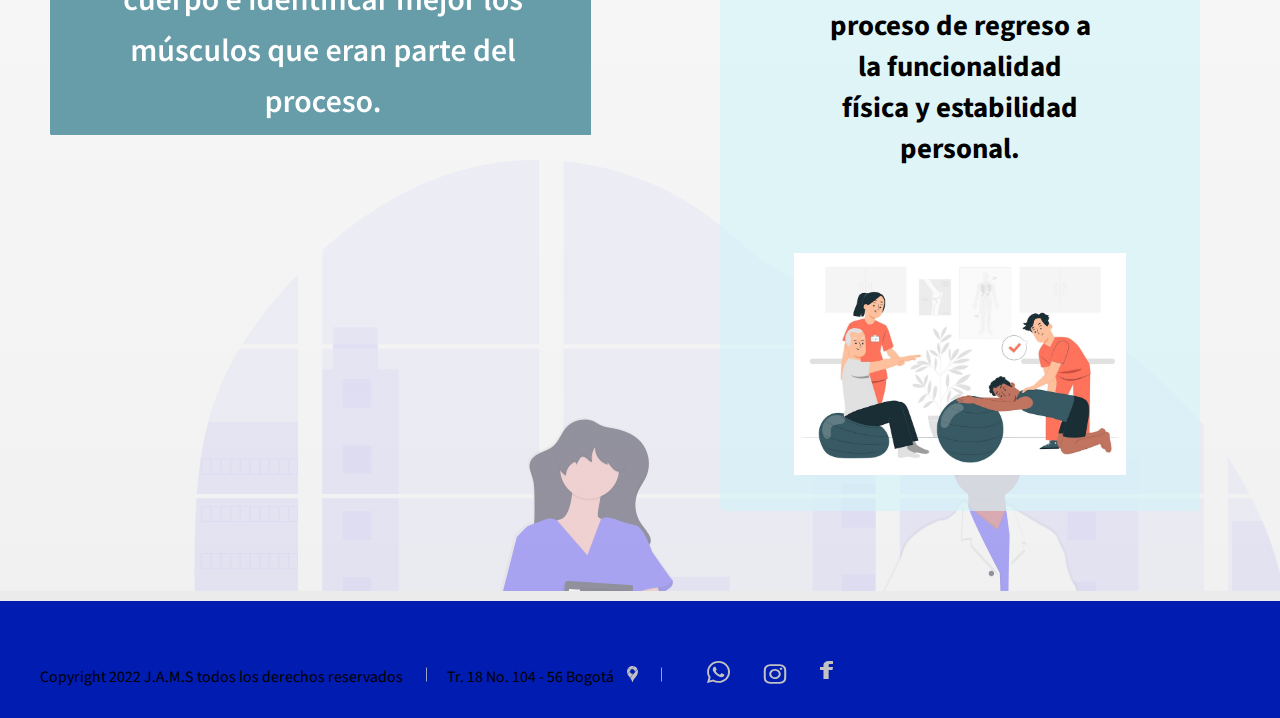
==== commit 0c663ff7: "Merge branch 'ramaJhan' of https://github.com/jcacunainge/grupo-7-FIJAM into ramaMartha" ====
--- a/grupo7/proyectoG7/index.html
+++ b/grupo7/proyectoG7/index.html
@@ -57,7 +57,7 @@
             <div class="main--titulo">
                 <h3>Compromiso genuino con su salud</h3>
             </div>
-            <div class="grid">
+            <div class="grid" >
                 <section id="carrusel">
                     <div class="container1">
                         <div class="Titulocarrusel">
@@ -146,11 +146,11 @@
                                 <img src="./images/ilustracion-concepto-ejercicio-fisioterapia_114360-8921.jpg" alt="">
                         </div>
                     </div>
-                </section>
-        
-            </div>         
+            </div>    
+            
         </section>
     </main>
+    
 
     <footer>
         <div class="footer--especificaciones">
--- a/grupo7/proyectoG7/styles.css
+++ b/grupo7/proyectoG7/styles.css
@@ -1,6 +1,7 @@
 * {
-  margin: 0;
-  padding: 0;
+  margin: 0%;
+  padding: 0%;
+
   box-sizing: border-box;
 }
 
@@ -14,11 +15,8 @@
 
 /*Fuentes ya esta importada solo es que usen lo siguiente en el 
 elemento que debe llevar la fuente 
-
 font-family: 'Source Sans Pro', sans-serif; para parrafos;
 font-family: 'Cormorant Garamond', serif; para titulos
-
-
 /* HEADER INICIO */
 header {
   width: 100%;
@@ -127,6 +125,136 @@
   font-size: 18px;
   font-family: "Source Sans Pro", sans-serif;
 }
+#fijam--fijam, #fijam--mision, #fijam--vision{
+  text-align: center;
+  font-size: 1.5rem;
+  color: #001CB1;
+  margin-bottom: 10px;
+  font-family: 'Cormorant Garamond', serif;
+}
+.btn-whatsapp {
+  display: block !important;
+  position: fixed;
+  z-index: 9999999;
+  bottom: 20px;
+  right: 20px;
+  cursor: pointer;
+  border-radius:100px !important;
+  }
+
+.main--titulo{
+  font-family: 'Cormorant Garamond', serif;
+  font-style:italic;
+  font-size: 1.2em;
+  text-decoration: underline;
+  text-align: right;
+}
+
+/* CARRUSEL INICIO */
+
+.grid{
+  display: grid;
+  grid-template-columns: 50% 50%;
+  background-image: linear-gradient(
+      0deg,
+      rgba(227, 227, 227, 0.5),
+      rgba(255, 255, 255, 0.438)
+  ) 
+  ,url(./images/undraw_doctors_hwty.png);
+  
+}
+
+#carrusel .container1{
+  text-align: center;
+  padding: 150px 12px;
+}
+
+.Titulocarrusel{
+  background-color: rgba(210, 243, 249, 0.622);
+  font-size: 2.2em;
+  color: rgb(0, 28, 177);
+  padding: 0.5em;
+  border-radius: 5px;
+  margin: 10px 50px 50px;
+}
+
+#ContenCarrusel{
+  height: 720px;
+  align-items: center;
+  overflow: hidden;  /* esto es para que los demas elementos se coloquen debajo del elemento padre*/
+}
+
+
+.Carrusel{
+  height: 100%;
+  position: relative;
+}
+
+.tarjetaCarrusel{
+  height: 100%;
+}
+
+.flechasCarrusel{
+  background-color: rgb(110, 110, 163 0.5);
+  position: absolute;
+  top: 0%;
+  height: 100%;
+  width: 100%;
+  display: flex;
+  align-items: center;
+  justify-content: space-between;
+  padding: 5px;
+}
+
+a{
+  text-decoration: none;
+}
+
+i{
+  color: rgb(0, 118, 125);
+
+}
+
+.imagenes__carrucel{
+    width: 270px;
+    height: 512px;
+}
+#Importancia{
+  background-color: rgba(210, 243, 249, 0.622);
+  text-align: center;
+  overflow: hidden;
+  border-radius: 5px;
+  margin: 80px 80px;
+}
+
+#Importancia .Container2{ 
+ padding: 2em 2em;
+}
+
+#Importancia h2{
+  margin-top: 0%;
+  font-size: 3.2em;
+  color: rgb(0, 28, 177);
+}
+
+#Importancia p{
+  margin: 0.2em 0.5em;
+  text-align: center;
+  padding: 2em;
+  font-size: 1.8em;
+  font-family: 'Source Sans Pro', sans-serif;
+  font-weight: bold;
+
+}
+
+#Importancia .imagenimportancia img{
+  width: 80%;
+  margin-top: 20px;
+  align-content: center;
+}
+
+
+
 
 /* FOOTER INICIO */
 footer {
@@ -225,9 +353,8 @@
   flex-direction: column;
   border-radius: 8px;
 }
-
-.contenedor__ser--informacion {
-  font-family: 'Cormorant Garamond';
+.contenedor__ser--informacion{
+  font-family: 'Source Sans Pro', sans-serif;
   margin: 5px 0 10px 20px;
   font-size: 1rem;
   line-height: 25px;
@@ -339,32 +466,25 @@
 /*FINAL ESTILOS RESPONSIVIDAD*/
 
 /*INICIO DE ESTILOS PAGINA CONTACTO*/
-
-.contedore__aside__form {
-  display: flex;
-  flex-direction: row;
-  margin: auto;
-  width: 90%;
-
-}
-
+body {
+  background-color: #EBEBEB;
+  margin: 0;
+  padding: 0;
+}
 
 .form {
   background-color: #55DCF7;
   width: 60%;
   float: left;
-  text-align: center;
-
-
-}
-
-.aside {
+ margin:auto ;
+ padding: 4px;
+
+}
+
+.aside__container {
   background-color: #f0f2f7;
+  margin: auto;
   width: 40%;
   float: right;
   background-image: url(images/imagen-aside.png);
-
-}
-/* FIN DE ESTILOS PAGINA DE CONTACTO*/
-
-
+}